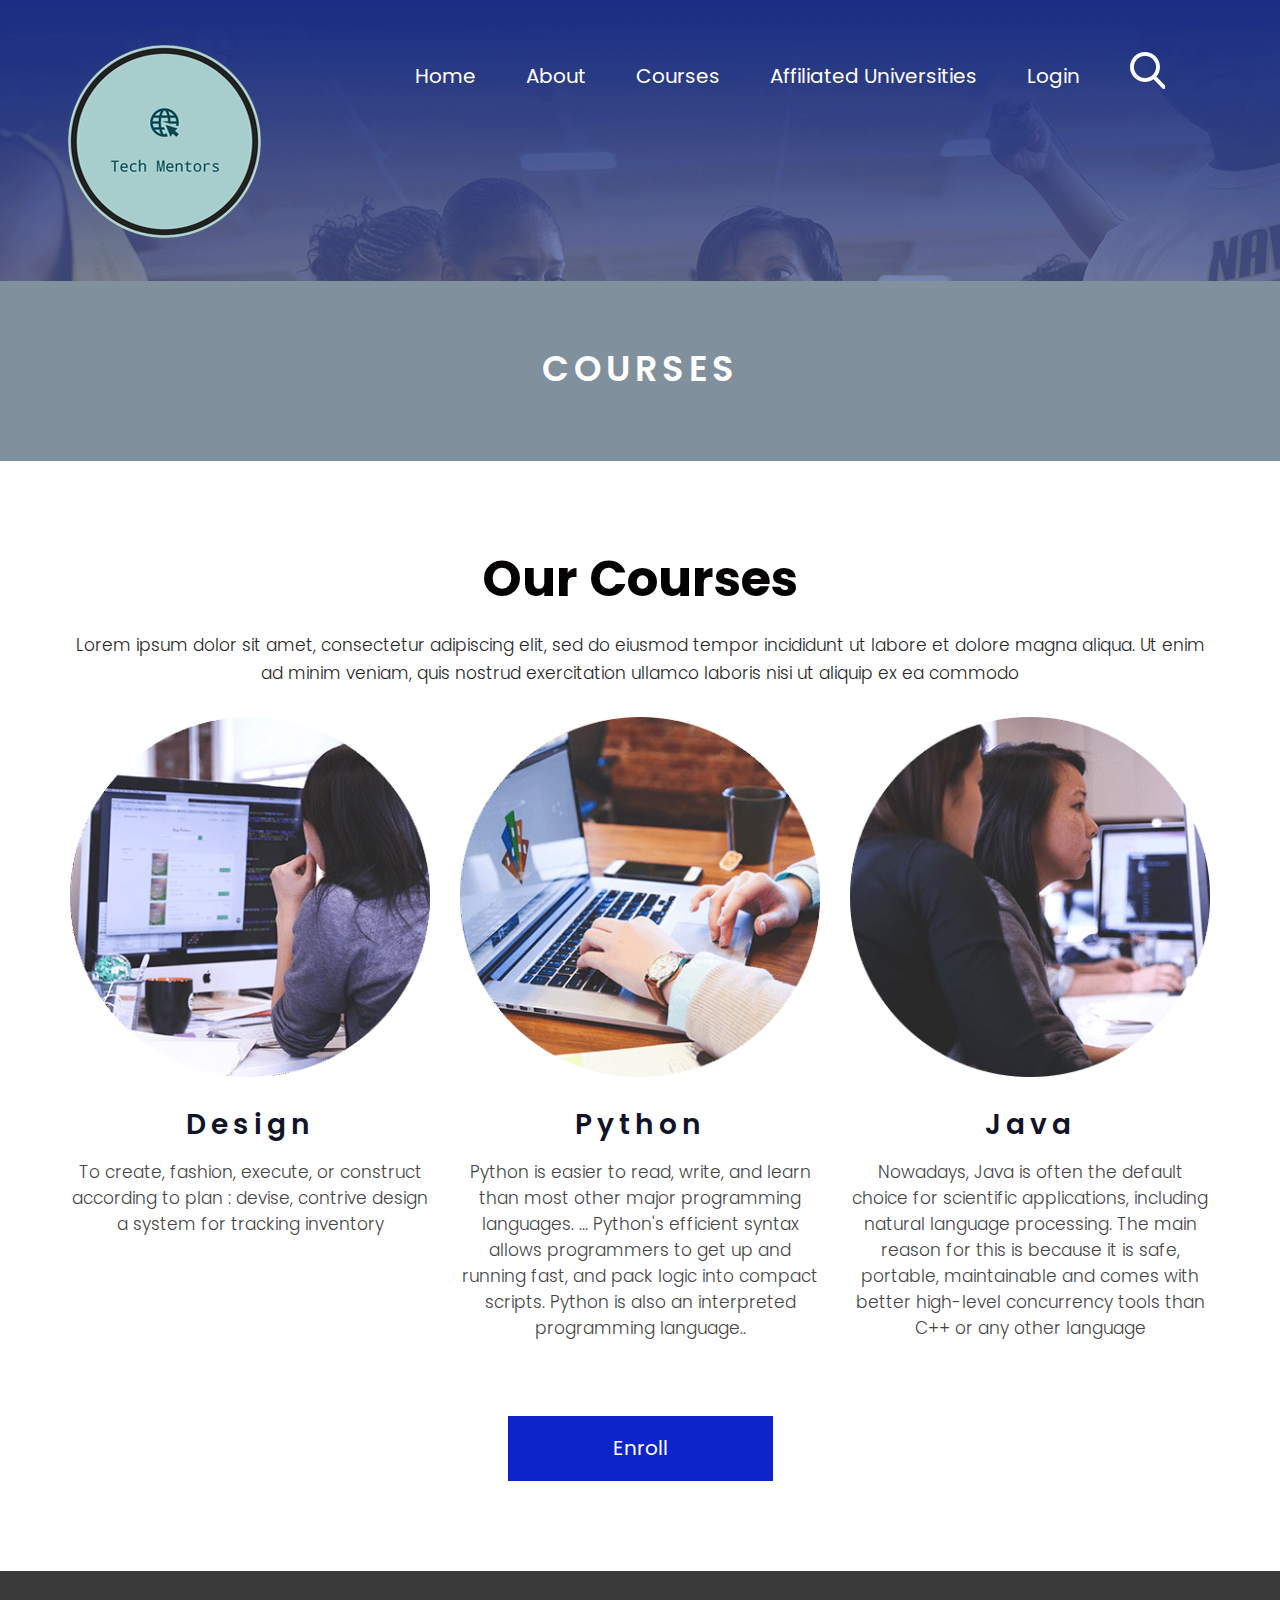
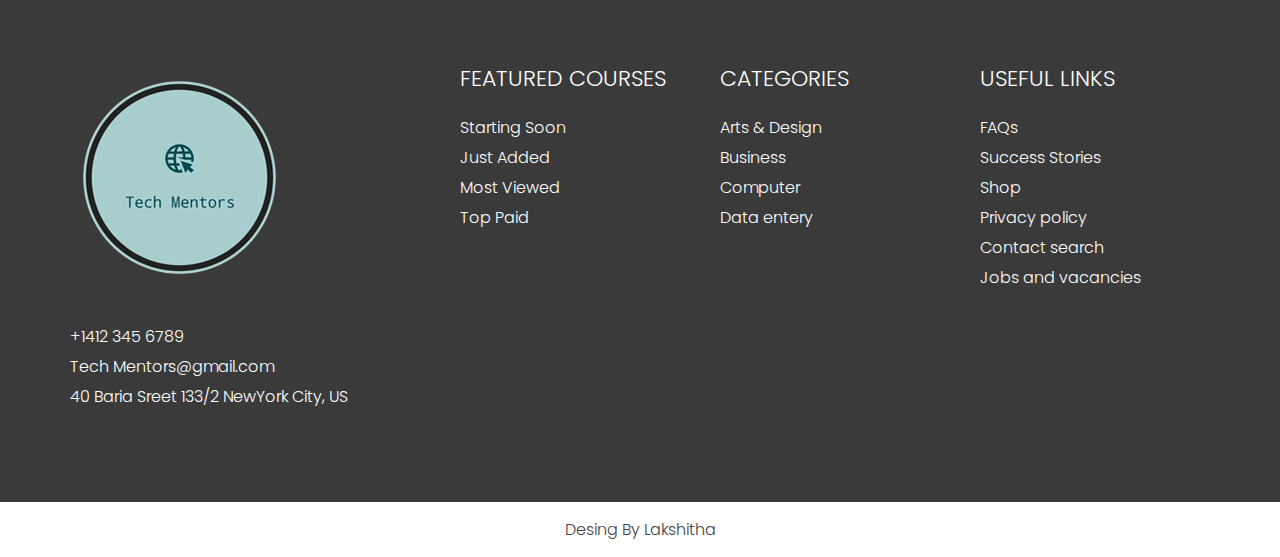
==== coaching.html @ 572b8f58 "Mini Project" ====
<!DOCTYPE html>
<html lang="en">
   <!-- Basic -->
   <meta charset="utf-8">
   <meta http-equiv="X-UA-Compatible" content="IE=edge">
   <!-- Mobile Metas -->
   <meta name="viewport" content="width=device-width, initial-scale=1, shrink-to-fit=no">
   <!-- Site Metas -->
   <title>Tech Mentors</title>
   <meta name="keywords" content="">
   <meta name="description" content="">
   <meta name="author" content="">
   <!-- site icon -->
   <link rel="icon" href="images/fevicon.png" type="image/png" />
   <!-- Bootstrap core CSS -->
   <link href="css/bootstrap.css" rel="stylesheet">
   <!-- FontAwesome Icons core CSS -->
   <link href="css/font-awesome.min.css" rel="stylesheet">
   <!-- Custom animate styles for this template -->
   <link href="css/animate.css" rel="stylesheet">
   <!-- Custom styles for this template -->
   <link href="style.css" rel="stylesheet">
   <!-- Responsive styles for this template -->
   <link href="css/responsive.css" rel="stylesheet">
   <!-- Colors for this template -->
   <link href="css/colors.css" rel="stylesheet">
   <!-- light box gallery -->
   <link href="css/ekko-lightbox.css" rel="stylesheet">
   <!--[if lt IE 9]>
   <script src="https://oss.maxcdn.com/libs/html5shiv/3.7.0/html5shiv.js"></script>
   <script src="https://oss.maxcdn.com/libs/respond.js/1.4.2/respond.min.js"></script>
   <![endif]-->
   </head>
   <body id="inner_page">
      <!-- header -->
      <header class="header">

        <div class="header_top_section">
           <div class="container">
              <div class="row">
               <div class="col-lg-3">
                  <div class="full">
                     <div class="logo">
                        <a href="index.html"><img src="images/logo.png" alt="#" /></a>
                     </div>
                  </div>
               </div>
               <div class="col-lg-9 site_information">
                  <div class="full">
                     <div class="main_menu">
                        <nav class="navbar navbar-inverse navbar-toggleable-md">
                           <button class="navbar-toggler" type="button" data-toggle="collapse" data-target="#cloapediamenu" aria-controls="cloapediamenu" aria-expanded="false" aria-label="Toggle navigation">
                           <span class="float-left">Menu</span>
                           <span class="float-right"><i class="fa fa-bars"></i> <i class="fa fa-close"></i></span>
                           </button>
                           <div class="collapse navbar-collapse justify-content-md-center" id="cloapediamenu">
                              <ul class="navbar-nav">
                                 <li class="nav-item active">
                                    <a class="nav-link" href="index.html">Home</a>
                                 </li>
                                 <li class="nav-item">
                                    <a class="nav-link color-aqua-hover" href="about.html">About</a>
                                 </li>
                                 <li class="nav-item">
                                    <a class="nav-link color-aqua-hover" href="coaching.html">Courses</a>
                                 </li>
                                 <li class="nav-item">
                                    <a class="nav-link color-grey-hover" href="time.html">Affiliated Universities</a>
                                 </li>
                                 
                                 <li class="nav-item">
                                    <a class="nav-link color-grey-hover" href="contact.html">Login</a>
                                 </li>
                              </ul>
                              <ul class="navbar-nav">
                                 <li class="nav-item">
                                    <a class="nav-link" href="#"><img src="images/search_icon.png" alt="#" /></a>
                                 </li>
                              </ul>
                           </div>
                        </nav>
                     </div>
                  </div>
               </div>
            </div>
           </div>
        </div>

      </header>
      <!-- end header -->
      
      <!-- section -->
      <section class="main_full inner_page">
        <div class="container-fluid">
          <div class="row">
             <div class="full">
               <h3>Courses</h3>    
             </div>
          </div>
        </div>
      </section>
      <!-- end section -->

      <!-- section -->
      <section class="layout_padding section">
         <div class="container">
            <div class="row">
               <div class="col-lg-12 text_align_center">
                  <div class="full heading_s1">
                     <h2>Our Courses</h2>
                  </div>
                  <div class="full">
                     <p class="large">Lorem ipsum dolor sit amet, consectetur adipiscing elit, sed do eiusmod tempor incididunt ut labore et dolore magna aliqua. Ut enim ad minim veniam, quis nostrud exercitation ullamco laboris nisi ut aliquip ex ea commodo</p>
                  </div>
               </div>
            </div>
            <div class="row">

              <div class="col-md-4 text_align_center">
                 <div class="cours">
                   <img class="img-responsive" src="images/cour1.png" alt="#" />
                 </div>
                 <h3>Design</h3>
                 <p>To create, fashion, execute, or construct according to plan : devise, contrive design a system for tracking inventory</p>
              </div>  

              <div class="col-md-4 text_align_center">
                 <div class="cours">
                   <img class="img-responsive" src="images/cour2.png" alt="#" />
                 </div>
                 <h3>Python</h3>
                 <p>Python is easier to read, write, and learn than most other major programming languages. ... Python's efficient syntax allows programmers to get up and running fast, and pack logic into compact scripts. Python is also an interpreted programming language..</p>
              </div> 

              <div class="col-md-4 text_align_center">
                 <div class="cours">
                   <img class="img-responsive" src="images/cour3.png" alt="#" />
                 </div>
                 <h3>Java</h3>
                 <p>Nowadays, Java is often the default choice for scientific applications, including natural language processing. The main reason for this is because it is safe, portable, maintainable and comes with better high-level concurrency tools than C++ or any other language</p>
              </div> 
           

            </div>
            <div class="row">
               <div class="col-md-12">
                  <div class="full center">
                      <a class="blue_bt" href="contact.html">Enroll</a>
                  </div>
               </div>
            </div>
         </div>
      </section>
      <!-- end section -->
  
     
     
      <!-- footer -->
      <footer class="footer layout_padding">
         <div class="container">
            <div class="row">

               <div class="col-md-4 col-sm-12">
                  <a href="index.html"><img class="img-responsive" src="images/logo.png" alt="#" /></a>
                  <div class="footer_link_heading">
                     <div class="footer_menu margin_top_30">
                     <ul>
                        <li><a href="tel:9876543210">+1412 345 6789</a></li>
                        <li><a href="#">Tech Mentors@gmail.com</a></li>
                        <li><a href="#">40 Baria Sreet 133/2 NewYork City, US</a></li>
                     </ul>
                  </div>
                  </div>
               </div>
               
               <div class="col-md-8">
                 <div class="row">
                    <div class="col-md-4 col-sm-12">
                  <div class="footer_link_heading">
                     <h3>FEATURED COURSES</h3>
                  </div>
                  <div class="footer_menu">
                     <ul>
                        <li><a href="#">Starting Soon</a></li>
                        <li><a href="#">Just Added</a></li>
                        <li><a href="#">Most Viewed</a></li>
                        <li><a href="#">Top Paid</a></li>
                     </ul>
                  </div>
               </div>

               <div class="col-md-4 col-sm-12">
                  <div class="footer_link_heading">
                     <h3>CATEGORIES</h3>
                  </div>
                  <div class="footer_menu">
                    <ul>
                       <li><a href="#">Arts & Design</a></li>
                       <li><a href="#">Business</a></li>
                       <li><a href="#">Computer</a></li>
                       <li><a href="#">Data entery</a></li>
                    </ul>
                  </div>
               </div>
               
               <div class="col-md-4 col-sm-12">
                  <div class="footer_link_heading">
                     <h3>USEFUL LINKS</h3>
                  </div>
                  <div class="footer_menu">
                    <ul>
                       <li><a href="#">FAQs</a></li>
                       <li><a href="#">Success Stories</a></li>
                       <li><a href="#">Shop</a></li>
                       <li><a href="#">Privacy policy</a></li>
                       <li><a href="#">Contact search</a></li>
                       <li><a href="#">Jobs and vacancies</a></li>
                    </ul>
                  </div>
               </div>
                 </div>
               </div>
               
            </div>
         </div>
      </footer>
      <div class="cpy">
        <div class="container">
           <div class="row">
             <div class="col-md-12">
               <p>Desing By Lakshitha</p>
             </div>
           </div>
        </div>
      </div>
      <!-- end footer -->
      <!-- Core JavaScript
         ================================================== -->
      <script src="js/jquery.min.js"></script>
      <script src="js/tether.min.js"></script>
      <script src="js/bootstrap.min.js"></script>
      <script src="js/parallax.js"></script>
      <script src="js/animate.js"></script>
      <script src="js/ekko-lightbox.js"></script>
      <script src="js/custom.js"></script>
   </body>
</html>
---- style.css ----
/*-------------------------------------------------------------------
    File Name: style.css
-------------------------------------------------------------------*/

/*-------------------------------------------------------------------
    1.import file
-------------------------------------------------------------------*/

@import url('https://fonts.googleapis.com/css?family=Poppins:100,100i,200,200i,300,300i,400,400i,500,500i,600,600i,700,700i,800,800i,900,900i');
@import url('https://fonts.googleapis.com/css?family=Raleway:100,100i,200,200i,300,300i,400,400i,500,500i,600,600i,700,700i,800,800i,900,900i');

/*-------------------------------------------------------------------
    2.basic
-------------------------------------------------------------------*/

body {
    font-size: 14px;
    line-height: normal;
    background-color: #fff;
}

body {
    overflow-x: hidden;
}

* {
    margin: 0;
    padding: 0;
    box-sizing: border-box;
}

h1,
h2,
h3,
h4,
h5,
body,
p {
    font-family: 'Poppins', sans-serif;
}

h1,
h2,
h3,
h4,
h5,
h6 {
    font-weight: 700;
    color: #111428;
}

h1:hover a,
h2:hover a,
h3:hover a,
h4:hover a,
h5:hover a,
h6:hover a {
    color: #121212 !important;
}

h1 {
    font-size: 32px;
    line-height: 40px;
    margin-bottom: 23px
}

h2 {
    font-size: 50px;
    line-height: 55px;
    margin-bottom: 20px;
    color: #030101;
    font-weight: 700;
}

h3 {
    font-size: 35px;
    line-height: normal;
    margin-bottom: 17px;
    font-weight: 600;
    color: #111428;
    letter-spacing: 5px;
    line-height: 35px;
}

h4 {
    font-size: 19px;
    line-height: 29px;
    margin-bottom: 14px
}

h5 {
    font-size: 17px;
    line-height: 25px;
    margin-bottom: 11px
}

h6 {
    font-size: 16px;
    line-height: 24px;
    margin-bottom: 11px
}

a {
    color: #121212;
}

body,
p {
    color: #9f9f9f;
}

p {
    margin-bottom: 30px;
    font-size: 17px;
    line-height: normal;
    color: #444;
    font-weight: 300;
}

p.large {
    margin-bottom: 30px;
    font-size: 17px;
    line-height: 28px;
    color: #252626;
    font-weight: 300;
    margin-top: 5px;
}

ol,
ul {
    list-style: none;
    margin: 0;
}

a {
    text-decoration: none !important;
}

.white_fonts p,
.white_fonts h1,
.white_fonts h2,
.white_fonts h3,
.white_fonts h4,
.white_fonts h5,
.white_fonts h6,
.white_fonts ul,
.white_fonts ul li,
.white_fonts ul li a,
.white_fonts ul i,
.white_fonts .post_info i,
.white_fonts div,
.white_fonts a.read_morem,
.white_fonts small {
    color: #fff !important;
}

.blockquote {
    border: 1px solid #e2e2e2 !important;
    background: #fff none repeat scroll 0 0;
    font-size: 1.1rem;
    font-style: italic;
    margin-bottom: 1.5rem;
    border-radius: 0 !important;
    padding: 2rem;
}

.check li:before {
    content: "\f06c";
    font-family: "FontAwesome";
    font-size: 16px;
    left: 0;
    padding-right: 8px;
    position: relative;
    top: 2px;
}

.check li {
    list-style: none;
    margin-bottom: 0.5rem;
}

.check li:last-child {
    margin-bottom: 0;
}

.check {
    margin-left: 0;
    padding-left: 0;
    margin: 0;
}

.check li a {}

hr.invis {
    border: 0;
    margin: 2rem 0;
}

.margin_top_0 {
    margin-top: 0 !important;
}

.margin_top_10 {
    margin-top: 10px;
}

.margin_top_20 {
    margin-top: 20px;
}

.margin_top_30 {
    margin-top: 30px !important;
}

.margin_top_40 {
    margin-top: 40px;
}

.margin_top_50 {
    margin-top: 50px !important;
}

.margin_top_60 {
    margin-top: 60px;
}

.margin_top_70 {
    margin-top: 70px;
}

.margin_top_80 {
    margin-top: 80px;
}

.margin_top_90 {
    margin-top: 90px;
}

.margin_top_100 {
    margin-top: 100px;
}

.margin_bottom_0 {
    margin-bottom: 0 !important;
}

.margin_bottom_10 {
    margin-bottom: 10px;
}

.margin_bottom_20 {
    margin-bottom: 20px;
}

.margin_bottom_30 {
    margin-bottom: 30px;
}

.margin_bottom_40 {
    margin-bottom: 40px;
}

.margin_bottom_50 {
    margin-bottom: 50px;
}

.margin_bottom_60 {
    margin-bottom: 60px;
}

.margin_bottom_70 {
    margin-bottom: 70px;
}

.margin_bottom_80 {
    margin-bottom: 80px;
}

.margin_bottom_90 {
    margin-bottom: 90px;
}

.margin_bottom_100 {
    margin-bottom: 100px;
}

.span1,
.span2,
.span3,
.span4,
.span5,
.span6,
.span7,
.span8,
.span9,
.span10 {
    padding: 0 15px;
    float: left;
    min-height: 25px;
}

.border_radius_0 {
    border-radius: 0 !important;
}

.span1 {
    width: 10%;
}

.span2 {
    width: 20%;
}

.span3 {
    width: 30%;
}

.span4 {
    width: 40%;
}

.span5 {
    width: 50%;
}

.span6 {
    width: 60%;
}

.span7 {
    width: 70%;
}

.span8 {
    width: 80%;
}

.span9 {
    width: 90%;
}

.span10 {
    width: 100%;
}

.center {
    justify-content: center;
    display: flex;
}

.full {
    width: 100%;
    float: left;
}

.only_md_display {
    display: none;
}

.cpy p {
    margin: 0;
}

.cpy p {
    margin: 15px 0;
    text-align: center;
    font-size: 16px;
    font-weight: 300;
}

.margin_bottom_0 {
    margin-bottom: 0 !important; 
}

a:focus, a:hover {
    color: #06389e;
    text-decoration: underline;
}

button {
    cursor: pointer;
}

button.navbar-toggler .fa-close {
    display: none;
}

button.navbar-toggler[aria-expanded="false"] .fa-bars {
    display: block;
}

button.navbar-toggler[aria-expanded="true"] .fa-close {
    display: block;
}

button.navbar-toggler[aria-expanded="true"] .fa-bars {
    display: none;
}

.footer_menu ul li {
    font-size: 16px;
    line-height: 30px;
}

.footer_menu ul li a {
    color: #fff;
    font-weight: 300;
}

.field input {
    width: 100%;
    margin-top: 10px;
    border: none;
    min-height: 45px;
    padding: 0 20px;
    line-height: 45px;
    font-size: 15px;
    font-family: 'Poppins', sans-serif;
}

.form_cont form {
    width: 100%;
}

.form_cont form input {
    width: 100%;
    border-radius: 200px;
    height: 60px;
    padding: 10px 30px;
    background: #e7e6e6;
    font-size: 17px;
    color: #929292;
    font-weight: 200;
    border: none;
    margin: 20px 0 0 0;
}

.form_cont form textarea {
    width: 100%;
    border-radius: 200px;
    height: 100px;
    padding: 20px 30px;
    background: #e7e6e6;
    font-size: 17px;
    color: #929292;
    border: none;
    font-weight: 200;
    margin: 20px 0 0 0;
}

.form_cont button {
    width: 185px;
    background: #f06008;
    border: none;
    color: #fff;
    height: 65px;
    font-size: 18px;
    font-weight: 300;
    border-radius: 100px;
    line-height: 72px;
    text-transform: uppercase;
    margin-top: 20px;
}

.padding_bottom_0 {
    padding-bottom: 0 !important;
}

.padding-left_0 {
    padding-left: 0;
}

.blog_detail h3 {
    text-transform: none;
    font-weight: 500;
    line-height: 32px;
    margin-bottom: 20px;
    text-align: justify;
}

.form_contact_main .field {
    width: 50%;
    float: left;
    padding: 0 5px;
}

.half_grey_section {
    background: #252525;
}

.br_single_blog_2 {
    float: left;
    width: 100%;
    margin: 15px 0;
}

.br_single_blog_2 hr {
    border-top: 2px dotted #d3d3d3;
    margin-top: 25px;
    margin-bottom: 25px;
}

.layout_padding_grey_half {
    padding: 80px 105px 80px 90px;
    text-align: center;
}

.layout_padding {
    padding: 90px 0;
}

.width_50 {
    width: 50%;
}

.ekko-lightbox-nav-overlay a {
    opacity: 1 !important;
}

.ekko-lightbox .modal-content {
    box-shadow: none !important;
    border: solid #fff 4px;
}

.modal-backdrop.show {
    opacity: 0.7;
}

.text_align_center {
    text-align: center;
}

.field {
    float: left;
    width: 100%;
    margin-bottom: 5px;
}

.field label {
    float: left;
    width: 36%;
    font-size: 14px;
    font-weight: 500;
    color: #000000;
    margin: 0;
    min-height: 40px;
    line-height: 40px;
}

.custom_field {
    float: right;
    width: 64%;
    background: #f8f8f8;
    border: solid #e1e1e1 1px;
    min-height: 40px;
    border-radius: 5px;
    color: #000;
    font-size: 14px;
    padding: 5px 15px;
}

.field label {
    float: left;
    width: 36%;
    font-size: 14px;
    font-weight: 500;
    color: #000000;
    margin: 0;
    min-height: 40px;
    line-height: 40px;
}

.form_full label {
    width: 100%;
}

form#commant_form div.field textarea.custom_field {
    margin-bottom: 10px;
}

.form_full textarea {
    min-height: 100px;
    width: 100%;
}

.border-radius_0 {
    border-radius: 0 !important;
}

.form_full input,
.form_full select {
    width: 100%;
    height: 50px;
}

.main_full.inner_page {
    background: #80909c;
    text-align: center;
    min-height: 180px;
}

.main_full.inner_page h3 {
    color: #fff;
    margin: 0;
    font-weight: 600;
    text-transform: uppercase;
    line-height: 175px;
    text-align: center;
}

.small_heading.main-heading {
    margin-bottom: 20px;
    width: 100%;
}

.small_heading.main-heading h2 {
    font-size: 20px;
    margin-bottom: 5px;
    font-weight: 600;
}

.main-heading::after {
    width: 30px;
    height: 4px;
    background: #feb61a;
    content: "";
    margin: 0;
    display: block;
    position: relative;
}

.slide_cont {
    position:
     absolute;
    top: 415px;
    width: 100%;
}

.product_section {
    position: relative;
    z-index: 1;
}

.slider_banner img {
    width: 100%;
}

.slider_banner {
    position: relative;
    text-align: center;
}

.slide_cont {
    position: absolute;
    top: 415px;
}

.slide_cont h3 {
    color: #fff;
    font-size: 70px;
    letter-spacing: -2px;
    margin: 0 0 60px 0;
    font-weight: 700;
}

.slider_cont_inner {

    width: 1085px;
    text-align: center;
    margin: 0 auto;

}

.slider_cont_inner p {

    color: #fff;
    font-size: 21px;

}

.time_table ul li {
    font-size: 21px;
    color: #000;
    float: left;
}

.time_table {
    background: rgba(255,255,255,.85);
    margin-top: 110px;
    min-height: 560px;
    padding: 30px;
}

.blue_bt {
    width: 265px;
    height: 65px;
    background: #0e24cb;
    color: #fff;
    text-align: center;
    line-height: 65px;
    font-size: 20px;
    font-weight: 400;
    margin: 45px auto 0;
    display: flex;
    justify-content: center;
}

.blue_bt:hover,
.blue_bt:focus {
   background: #111;
   color: #fff;
   transition: ease all 0.5s;
}

.cours + h3 {
    margin-top: 30px;
    font-size: 28px;
}

.cours img {
    max-width: 100%;
}

.cours_timging_bg {
    background: url("images/cours_bg.jpg");
    min-height: 780px;
    width: 100%;
    margin-top: 50px;
}

.time_table {
    background: rgba(255,255,255,.85);
    margin-top: 110px;
    min-height: 560px;
    padding: 70px 200px;
}

.time_table ul {
    width: 100%;
}

.time_table ul li {
    float: left;
    width: 50%;
    font-size: 30px;
    font-weight: 300;
    color: #000;
    line-height: 60px;
}

.theme_color_text {
    color: #06389e;
}

.testimonial h3 {
    font-size: 40px;
    font-weight: 400;
    margin-top: 30px;
}

.testimonial h3 small {
    font-size: 22px;
    font-weight: 400;
    line-height: normal;
}

.testimonial h4 {
    font-size: 30px;
    font-weight: 500;
    margin-bottom: 20px;
}

body#inner_page header.header {
    background-image: url('images/slider_img.png');
    background-size: 100% auto;
    position: relative;
}

.blue_pattern_bg {
    background-image: url('images/blue_bg.png');
    background-attachment: fixed;
    background-position: center center;
    min-height: 300px;
    padding: 100px 0 0;
}

.blue_pattern_bg h4 {
    color: #fff;
    font-size: 28px;
    font-weight: 400;
    margin-bottom: 15px;
}

.blue_pattern_bg p {
    margin: 0 !important;
    color: #fff;
}

.form_subribe input {
    width: 100%;
    background: #fff;
    border: none;
    height: 60px;
    padding: 0 170px 0 25px;
    font-size: 18px;
    line-height: 60px;
}

form {
    position: relative;
}

.form_subribe button {
    background: #f06008;
    border: none;
    color: #fff;
    float: right;
    position: absolute;
    right: 0;
    top: 0;
    width: 170px;
    height: 60px;
    font-size: 18px;
    font-weight: 400;
    line-height: 62px;
}

.form_subribe {
    border-radius: 75px;
    overflow: hidden;
    margin-top: 15px;
}

.footer {
    background: #3a3a3a;
}

.footer_link_heading h3 {
    color: #fff;
    font-size: 22px;
    font-weight: 300;
    letter-spacing: 0;
}

.footer_menu ul {
    list-style: none;
}

.footer_menu ul li {

}

/**---- Style the tab ----**/

.tab-details {
    float: right;
    padding: 2rem 0;
    width: 80%;
    background-color: #ffffff;
}

.tab-details .blog-meta h4 {
    font-size: 14px;
    margin: 0;
    padding: 0.5rem 0 0;
    line-height: 1.4;
}

div.tab {
    float: left;
    padding: 2rem 0;
    width: 20%;
    position: static;
    height: 100%;
    background-color: #121212;
}

div.tab button {
    display: block;
    background-color: inherit;
    color: black;
    padding: 0.9rem 1rem 0.7rem;
    width: 100%;
    border: 0;
    outline: none;
    text-align: right;
    cursor: pointer;
    -webkit-transition: all .3s ease-in-out;
    -moz-transition: all .3s ease-in-out;
    -ms-transition: all .3s ease-in-out;
    -o-transition: all .3s ease-in-out;
    transition: all .3s ease-in-out;
    font-size: 14px;
    font-weight: 400;
    border-bottom: 0 solid #303030;
    line-height: 1;
    text-transform: capitalize;
}

div.tab button:hover,
div.tab button.active {
    background-color: #ffffff;
    border-right: 0 solid #303030;
    border-bottom: 0 solid #303030;
    border-left: 0 solid #303030;
}

div.tab button:hover {
    border-top: 0;
}

.tabcontent {
    padding: 0 2rem;
    display: none;
}

.tabcontent.active {
    display: block;
}


/* Style the topbar-section */

.topsocial .fa {
    margin-right: 0.5rem;
    font-size: 15px;
}

.topbar-section {
    display: block;
    position: relative;
    background-color: #1d1d1d;
    padding: 0.8rem 2rem;
    font-size: 14px;
}

.blog-list-widget .w-100,
.footer,
.header .dropdown-item,
.header .dropdown-item:hover,
.header .dropdown-item:focus,
div.tab button,
.topbar-section,
.topbar-section a {
    color: rgba(255, 255, 255, 1) !important;
}

div.tab button:hover,
div.tab button.active,
.topbar-section a:focus,
.topbar-section a:hover {
    color: rgba(255, 255, 255, 1) !important;
}

.topbar-section .list-inline {
    margin: 0;
    padding: 0;
}

.topbar-section .tooltip-inner {
    margin-top: 10px !important;
}

.topbar-section .list-inline-item {
    padding: 0 0 0 0.5rem !important;
}

.custom-select {
    border: 1px solid #e2e2e2;
    border-radius: 0;
    color: #464a4c;
    display: inline-block;
    font-size: 12px;
    font-weight: lighter;
    line-height: 1.25;
    max-width: 100%;
    min-height: 45px;
    outline: medium none;
    width: 100%;
}

.table-bordered thead td,
.table-bordered thead th {
    border: 0 none;
}

.page-title {
    position: relative;
    padding: 3rem 0 3rem;
}

.page-title h1 {
    font-size: 34px;
    margin-bottom: 0;
    font-weight: bold;
}

.page-title p {
    font-size: 18px;
    margin-bottom: 0;
    padding-bottom: 0;
}

.breadcrumb-item {
    display: inline;
    text-transform: uppercase;
    letter-spacing: 1px;
    font-size: 11px;
    float: none;
}

.breadcrumb {
    margin-top: 1.6em;
    background-color: transparent;
    border-radius: 0;
    list-style: outside none none;
    margin-bottom: 0;
    padding: 0;
}

.withoutdesc .breadcrumb {
    margin-top: 0;
    line-height: 1;
}

.withbg {
    background: rgba(0, 0, 0, 0) url("images/slider_bg.png") no-repeat scroll center bottom;
    height: 245px;
    position: absolute;
    top: 30px;
    width: 100%;
    left: 0;
    right: 0;
    text-align: center;
    margin: auto;
}

select.form-control:not([size]):not([multiple]) {
    color: #767676;
}

.form-control::-webkit-input-placeholder {
    color: #767676;
    opacity: 1;
}

.form-control::-moz-placeholder {
    color: #767676;
    opacity: 1;
}

.form-control:-ms-input-placeholder {
    color: #767676;
    opacity: 1;
}

.form-control::placeholder {
    color: #767676;
    opacity: 1;
}

a {
    text-decoration: none !important
}

.entry {
    position: relative;
}

.entry:hover .magnifier {
    top: 0;
}

.magnifier {
    position: absolute;
    top: 500px;
    left: 0;
    bottom: 0;
    right: 0;
    opacity: 0;
    -webkit-transition: all .3s ease-in-out;
    -moz-transition: all .3s ease-in-out;
    -ms-transition: all .3s ease-in-out;
    -o-transition: all .3s ease-in-out;
    transition: all .3s ease-in-out;
    -webkit-transform: scale(1);
    -moz-transform: scale(1);
    -ms-transform: scale(1);
    -o-transform: scale(1);
    transform: scale(1);
}

.pager p {
    color: #222222;
    padding-bottom: 0;
    margin-bottom: 0;
}

.pager a,
.magni-like a {
    color: #999999;
}

.magni-desc h4 {
    color: #ffffff;
    text-transform: capitalize;
    font-size: 21px;
    padding-bottom: 5px;
    margin-bottom: 0;
}

.magni-desc a {
    color: #ffffff;
}

.magni-desc small {
    opacity: 1;
    color: #ffffff;
    font-size: 12px;
    text-transform: uppercase;
}

.magni-desc {
    position: absolute;
    bottom: 20%;
    margin: -25px auto;
    text-align: center;
    left: 0;
    right: 0;
}

.with-desc .magnifier {
    left: 0;
    background-color: rgba(0, 0, 0, 0.5);
    right: 0;
    bottom: 0;
    top: 0 !important;
}

.with-desc h4 {
    padding: 10px 0 0;
    margin-bottom: 0;
    font-size: 19px;
}

.with-desc small {
    display: block;
    font-size: 11px;
    letter-spacing: 1px;
    text-transform: uppercase;
}

.about_dottat {
    background: url('images/dottet_bg.png');
    background-size: cover;
    background-position: center bottom;
}

/*-------------------------------------------------------------------
    3.header
-------------------------------------------------------------------*/

.header {
    padding: 0;
    margin-top: 0;
    position: absolute;
    z-index: 2;
    width: 100%;
    top: 0;
    background: transparent;
}

.navbar-inverse {
    padding: 0;
    z-index: 1;
}

.navbar-inverse .navbar-nav .nav-link, .navbar-nav .nav-link {
    font-size: 20px;
    font-weight: 400;
    line-height: normal;
    color: #fff;
    letter-spacing: 0px;
    transition: ease all 0.5s;
}

header .main_menu .nav-item.active a.nav-link {
    color: #fff !important;
}

.dropdown-toggle::after {
    display: inline-block;
    width: auto;
    height: auto;
    margin-left: 0.2em;
    margin-top: 0rem;
    vertical-align: middle;
    content: "\f107";
    border: 0;
    font-family: 'FontAwesome';
}

.navbar-toggleable-md .navbar-nav .nav-link {
    padding: 22px 25px 22px ;
}

.header-section {
    padding: 2rem 0 4rem;
    background-color: #ffffff;
}

.logo img {
    max-width: 324px;
    max-width: 100%;
    margin: auto;
    text-align: center;
    display: block;
}

.navbar-nav {
    margin: 0;
}

.header .dropdown-menu {
    box-shadow: none;
    border-radius: 0;
    min-width: 240px;
    border: 0;
    margin-top: 0 !important;
    border-color: #edeff2;
    background-color: #121212;
}

.header .dropdown-item {
    text-transform: capitalize;
    font-size: 14px;
    padding: 10px 1.5rem;
    background-color: #111428;
    font-weight: 300;
}

.header .dropdown ul li:last-child {
    border-bottom: 0;
}

.header .dropdown-item span {
    position: absolute;
    right: 20px;
    top: 2px;
}

.header .container-fluid {
    max-width: 1240px;
}

.header-section {
    margin-bottom: 0;
}

.header .container {
    padding-left: 0;
    padding-right: 0;
}

.heading_s2 {
    margin-bottom: 50px;
}

.topmenu i {
    padding-right: 0.3rem;
}

.menu-large {
    overflow: hidden;
    position: static !important;
}

.dropdown-menu.megamenu {
    left: 0;
    right: 0;
    margin-top: 10px !important;
    width: 100%;
    background-color: #121212 !important;
}

.dropdown-menu .fa.fa-angle-right {
    position: absolute;
    right: 0px;
    top: 10px;
}

.dropdown-menu .dropdown-menu {
    margin-top: 0 !important
}

.mega-menu-content {
    position: relative;
    padding: 0;
    margin: 0 -10px;
    background-color: #121212;
}

/**---- header top ----**/

.header_top_section {
    min-height: auto;
}

/**---- logo ----**/

.logo {
    float: left;
    margin-top: 25px;
    margin-bottom: 25px;
}

.site_information {
    padding-top: 25px;
}

.site_information ul {
    padding: 0;
    list-style: none;
    margin: 14px 0 0;
    float: right;
    width: auto;
}

.site_information ul + ul {
    margin-top: 5px;


.site_information ul li {
    margin-left: 0;
}

.site_information ul li {
    float: left;
}

.site_information ul li span.infor_text {
    font-size: 15px;
    color: #111428;
    font-weight: 300;
    line-height: 20px;
}

.site_information ul li span.infor_text strong {
    font-weight: 700;
}

.site_information ul li span.icon_img {
    margin-right: 15px;
    display: flex;
    justify-content: center;
    align-items: center;
}

/**---- header bottom section ----**/

.header_bottom_section {
    min-height: 70px;
    background: #fff;
}

.header_bottom_section .main_menu {
    float: left;
    padding-left: 0;
}

/**---- search bar menu ----**/

.header_bottom_section .search_bar {
    float: right;
    width: 275px;
    height: 70px;
    background: #111428;
}

.header_bottom_section .search_bar {
    float: right;
    width: 280px;
    height: 70px;
    background: #eaeaea;
    padding: 21px 25px;
}

.header_bottom_section .search_bar form {
    float: left;
    width: 100%;
}

.header_bottom_section .search_bar form input.search_field {

    width: 100%;
    padding: 0;
    border: none;
    height: 25px;
    color: #757474 !important;
    background: #eaeaea;
    font-weight: 200;
    font-family: 'Poppins', sans-serif;
    font-size: 17px;
    letter-spacing: 0px;

}


.header_bottom_section .search_bar form input.search_field:focus {
    box-shadow: none !important;
}

.header_bottom_section .search_bar form button {
    position: absolute;
    width: 25px;
    padding: 0;
    background: transparent;
    border: none;
    color: #757474;
    font-size: 21px;
    right: 32px;
    cursor: pointer;
}

.header_bottom_section .search_bar ::placeholder {
    color: #bab6b6;
    opacity: 1;
}

.site_information ul li, .site_information ul li a {
    font-size: 16px;
    color: #eaeaea;
    font-weight: 300;
}

/*-------------------------------------------------------------------
    4.section
-------------------------------------------------------------------*/

.img-responsive {
    max-width: 100%;
    background-image: url(induko/Future.png);
    background-position: center;
    background-size: cover;
    position: relative;
}


.padding_bottom_0 {
    padding-bottom: 0 !important;
}

.padding_top_0 {
    padding-bottom: 0 !important;
}

.section {
    position: relative;
    display: block;
    padding: 4rem 0;
    background-color: #ffffff;
}

.white_bg {
    background: #fff;
}

.page-title {
    padding: 8rem 0 5.4rem !important;
    margin-top: -2.6rem;
}

.page-title p {
    padding-top: 1rem;
    padding-bottom: 0;
    margin-bottom: 0;
}

.page-title p,
.page-title h1 {
    color: #ffffff !important;
}

.parallax {
    background-attachment: fixed;
    background-position: 50% 0;
    background-repeat: no-repeat;
    height: 100%;
    position: relative;
    -webkit-background-size: cover;
    -moz-background-size: cover;
    -o-background-size: cover;
    background-size: cover;
}

.parallax.parallax-off {
    background-attachment: scroll !important;
    display: block;
    height: 100%;
    min-height: 100%;
    overflow: hidden;
    position: relative;
    background-position: top center;
    vertical-align: sub;
    width: 100%;
}

.no-scroll-xy {
    overflow: hidden !important;
    -webkit-transition: all .4s ease-in-out;
    -moz-transition: all .4s ease-in-out;
    -ms-transition: all .4s ease-in-out;
    -o-transition: all .4s ease-in-out;
    transition: all .4s ease-in-out;
}

.tagline p {
    font-style: italic;
    font-size: 16px;
}

.tagline h3 {
    font-size: 31px;
    margin: 0 0 1.8rem;
    padding: 0;
}

.section-title {
    display: block;
    position: relative;
    margin-bottom: 3rem
}

.section-title h3 {
    z-index: 1;
    font-size: 30px;
    position: relative;
    font-weight: bold;
    text-transform: capitalize;
}

.section-title .lead {
    font-size: 18px;
    margin-bottom: 0;
    font-style: italic;
    padding: 0;
    margin-top: 1rem
}

.section-title h3 .font-backend {
    bottom: -40px;
    color: #f2f2f2;
    font-family: Cochin;
    font-size: 140px;
    height: 80px;
    left: 0;
    line-height: 80px;
    opacity: 0.1;
    position: absolute;
    right: 0;
    z-index: -1;
}

.tagline-message h3 {
    padding: 0;
    font-size: 34px;
    margin: 0;
    line-height: 1.5;
    color: #ffffff;
    font-weight: bold;
}

.nopadtop {
    padding-top: 0 !important;
}

.box {
    background-color: #ffffff;
    padding: 2rem;
    position: relative;
    z-index: 11;
}

.box:hover img {
    top: -10px;
}

.box p {
    padding: 0;
    margin-bottom: 1rem;
}

.box img {
    margin-bottom: 1.5rem;
    display: block;
    line-height: 1;
    width: 60px;
    height: 82px;
    min-height: 82px;
    top: 0;
    position: relative;
    -webkit-transition: all .3s ease-in-out;
    -moz-transition: all .3s ease-in-out;
    -ms-transition: all .3s ease-in-out;
    -o-transition: all .3s ease-in-out;
    transition: all .3s ease-in-out;
}

.box h4 {
    font-size: 18px;
    text-transform: capitalize;
    font-weight: bold;
    margin-bottom: 1rem;
    padding: 0;
}

.m30 {
    margin-top: -60px;
}

.p120 {
    padding-bottom: 6.6rem;
    padding-top: 4rem;
}

.yellow_bg {
    background: #feb61a;
}

.pettr {
    background-image: url(images/yellow_pettr.png);
    background-position: center center;
}

p.large_1 {
    font-size: 17.5px;
    color: #111428;
    line-height: 28px;
    letter-spacing: -0.5px;
    margin: 0 0 10px 0;
}

.form_contact_main button {
    margin-top: 30px;
    background: #111428;
    color: #fff;
    border: none;
    font-weight: 500;
    font-size: 16px;
    padding: 12px 45px;
    border-radius: 5px;
    transition: ease all 0.2s;
}

.form_contact_main button:hover,
.form_contact_main button:focus {
    background: #feb61a;
    color: #111428;
}

/*-------------------------------------------------------------------
    5.sidebar
-------------------------------------------------------------------*/

.sidebar .widget {
    background-color: #ffffff;
    padding: 2rem;
    margin-bottom: 2rem;
}

.header .widget p {
    margin-bottom: 1rem;
}

.header .form-control {
    height: 40px !important;
    font-size: 13px !important;
    margin-bottom: 15px !important
}

.header .button--isi {
    padding: 10px 30px !important;
}

.header .blog-list-widget .mb-1 {
    color: #121212;
}

.header .blog-list-widget img {
    margin-right: 1rem;
    max-width: 72px;
    margin-top: 5px;
}

.header .blog-list-widget small {
    color: #aaaaaa;
}

.header .blog-list-widget .w-100 {
    display: block;
    margin-bottom: 5px;
}

.header .instagram-wrapper a {
    border-color: #ffffff;
    margin-left: -5px;
    margin-right: 5px;
}

.header .widget-title {
    margin: 0 0 1.3rem;
    font-size: 16px;
    padding: 0 !important;
}

.sidebar .instagram-wrapper a {
    border-color: #ffffff;
    border-width: 3px;
}

.category-widget ul {
    margin: 0;
    padding: 0;
    list-style: none;
}

.category-widget li {
    padding: 0.3rem;
    border-bottom: 1px dashed #e2e2e2;
}

.category-widget li:first-child {
    border-top: 1px dashed #e2e2e2;
}

.sidebar .blog-list-widget .mb-1 {
    color: #121212;
    font-size: 15px;
    font-weight: 600;
}

.sidebar small {
    color: #9f9f9f;
}

.tag-widget a {
    background-color: #111111;
    border-radius: 0;
    display: inline-block;
    color: #ffffff !important;
    margin: 0 0.3rem 0.3rem 0;
    line-height: 1;
    font-size: 13px;
    padding: 0.5rem 0.6rem;
    text-transform: capitalize;
}

.search-form {
    position: relative;
}

.search-form .form-control {
    border-right: 0 none;
    margin: 0;
    border: 1px solid #e2e2e2;
    border-radius: 0;
    font-size: 13px;
    font-weight: lighter;
    min-height: 45px;
}

.side_bar_search {
    padding-top: 10px;
}

.side_bar_blog .input-group {
    background: #f8f8f8;
    width: 100%;
    border-radius: 50px;
    height: 50px;
}

.product_catery .row.margin_bottom_20_all {
    float: left;
    width: 100%;
}

.side_bar_blog .input-group input.form-control {
    background: transparent;
    border: none;
    box-shadow: none;
    padding: 15px 20px;
    height: auto;
    font-size: 14px;
}

.side_bar_blog .input-group span.input-group-addon {
    border: none;
    background: transparent;
    padding: 10px 20px;
}

.side_bar_blog .input-group span.input-group-addon button {
    background: transparent;
    border: none;
    font-size: 15px;
    color: #000000;
}

/*-------------------------------------------------------------------
    6.pages
-------------------------------------------------------------------*/

.standard-page {
    padding: 3rem;
    background-color: #ffffff;
}

.standard-page .float-left {
    margin-bottom: 0.5rem;
    margin-right: 1.5rem;
    margin-top: 0.5rem;
}

.standard-page .float-right {
    margin-bottom: 0.5rem;
    margin-left: 1.5rem;
    margin-top: 0.5rem;
}

.notfound {
    padding: 4rem 0;
}

.notfound h2 {
    font-family: Comic Sans MS;
    font-size: 140px;
    padding: 0 0 1.7rem;
    margin: 0;
    line-height: 1;
    font-weight: bold;
}

.notfound h3 {
    font-size: 40px;
    padding: 0;
    margin: 0;
}

.notfound p {
    padding: 2rem 0 1.4rem;
    margin-bottom: 0;
}

.product_blog {
    background: #eaeaea;
    padding: 25px;
}

.product_blog img {
    width: 100%;
}

.product_blog h3 {
    margin: 25px 0 0 0;
    font-size: 20px;
    width: 100%;
    text-align: center;
    color: #202120;
    font-weight: 500;
}

/*-------------------------------------------------------------------
    7.blog
-------------------------------------------------------------------*/

.related-posts .col-lg-6 {
    margin-bottom: 0 !important
}

.user_name {
    font-size: 18px;
    font-weight: bold;
    padding: 0;
}

.comments-list .media-right,
.comments-list small {
    color: #999 !important;
    font-size: 11px;
    letter-spacing: 2px;
    margin-top: 5px;
    padding-left: 10px;
    text-transform: uppercase;
}

.comments-list .media {
    padding: 10px;
    margin-bottom: 15px;
}

.media-body .btn-primary {
    padding: 5px 10px !important;
    font-size: 11px !important;
}

.last-child {
    margin-bottom: 0 !important;
}

.comments-list img {
    max-width: 80px;
    margin-right: 30px;
}

.related-articles .blog-box {
    margin-bottom: 0;
}

.custom-title {
    padding: 0;
    margin: 0 0 2rem;
    font-size: 21px;
}

.authorbox h4 {
    margin: 0 0 0.9rem;
}

.authorbox .fa {
    color: #aaaaaa;
    margin-right: 0.5rem
}

.authorbox p {
    margin-bottom: 1rem;
}

.single-blog-meta {
    margin: 1rem 0 1.4rem;
}

.page-link {
    background-color: #121212;
    border: 0 none;
    border-radius: 0 !important;
    color: #fff;
    display: block;
    line-height: 1.25;
    margin-left: 0;
    margin-right: 6px;
    padding: 0.5rem 0.75rem;
    position: relative;
}

.blog-grid .col-xs-12 {
    margin-bottom: 2rem
}

.blog-box {
    padding: 0rem;
    background-color: #ffffff;
}

.shop-media,
.post-media {
    display: block;
    position: relative;
    overflow: hidden;
}

.shop-media img,
.post-media img {
    width: 100%;
}

.magnifier .fa {
    color: #ffffff !important;
}

.magnifier {
    position: absolute;
    top: 0;
    right: 0;
    bottom: 0;
    left: 0;
    opacity: 0;
    visibility: hidden;
    background-color: rgba(0, 0, 0, 0.2);
    -webkit-transition: all .3s ease-in-out;
    -moz-transition: all .3s ease-in-out;
    -ms-transition: all .3s ease-in-out;
    -o-transition: all .3s ease-in-out;
    transition: all .3s ease-in-out;
}

.entry {
    position: relative;
    overflow: hidden;
}

.hovereffect {
    position: absolute;
    top: 0;
    opacity: 0;
    left: 0;
    right: 0;
    bottom: 0;
    background-color: rgba(0, 0, 0, 0.2);
    -webkit-transition: all .3s ease-in-out;
    -moz-transition: all .3s ease-in-out;
    -ms-transition: all .3s ease-in-out;
    -o-transition: all .3s ease-in-out;
    transition: all .3s ease-in-out;
    zoom: 1;
    filter: alpha(opacity=0);
    opacity: 0.5;
    background: -moz-linear-gradient(0deg, rgba(0, 0, 0, 1) 0%, rgba(0, 0, 0, 0.1) 20%);
    background: -webkit-linear-gradient(0deg, rgba(0, 0, 0, 1) 0%, rgba(0, 0, 0, 0.1) 20%);
    background: linear-gradient(0deg, rgba(0, 0, 0, 1) 0%, rgba(0, 0, 0, 0.1) 20%);
    filter: progid: DXImageTransform.Microsoft.gradient( startColorstr='#121212', endColorstr='#12121200', GradientType=1);
}

.entry:hover .magnifier {
    visibility: visible;
    zoom: 1;
    filter: alpha(opacity=100);
    opacity: 1;
}

.shop-media:hover .hovereffect span::before,
.shop-media:hover .hovereffect,
.post-media:hover .hovereffect span::before,
.post-media:hover .hovereffect {
    visibility: visible;
    zoom: 1;
    filter: alpha(opacity=100);
    opacity: 1;
}

.post-bottom {
    border-top: 1px dashed #e2e2e2;
    padding-top: 1rem;
}

.blog-desc {
    padding: 2rem 2rem 1.5rem;
}

.blog-desc h4 {
    font-size: 21px;
}

.cat-title {
    display: block;
    font-size: 12px;
    margin: 0;
    padding: 0;
    line-height: 1;
    letter-spacing: 1px;
    text-transform: uppercase;
}

.blog-desc h4 {
    margin: 0;
    font-weight: 600;
    padding: 1rem 0 0;
}

.blog-desc p {
    padding-bottom: 0
}

.blog-meta {
    display: block;
    font-style: italic;
    margin: 0.7rem 0 0.6rem;
}

.readmore {
    font-size: 12px;
    font-weight: 500;
    line-height: 1;
    letter-spacing: 1px;
    text-transform: uppercase;
}

.readmore:after {
    content: "\f1bb";
    font-family: "FontAwesome";
    font-size: 14px;
    left: 0;
    padding-left: 8px;
    opacity: 0;
    visibility: hidden;
    position: relative;
}

.blog-box:hover .readmore:after,
.box:hover .readmore:after {
    opacity: 1;
    visibility: visible;
}

/*-------------------------------------------------------------------
    8.others
-------------------------------------------------------------------*/

.loader {
    display: block;
    margin: 20px auto 0;
    vertical-align: middle;
}

#preloader {
    width: 100%;
    height: 100%;
    top: 0;
    right: 0;
    bottom: 0;
    left: 0;
    background: #111;
    z-index: 11000;
    position: fixed;
    display: flex;
    justify-content: center;
    align-items: center;
}

.preloader {
    position: relative;
    margin: 0;
    width: auto;
    height: auto;
}

.tab-services p {
    margin-bottom: 0;
}

.tab-services .tab-details {
    border: 1px dashed #e2e2e2;
}

.tab-services div.tab {
    padding: 0;
    border: 1px dashed #e2e2e2;
    border-right: 0px dashed #e2e2e2;
    background-color: transparent;
}

.tab-services div.tab button {
    padding: 1rem;
    color: #121212 !important;
}

.tab-services h4 {
    font-size: 18px;
    padding: 0 0 1rem !important;
    margin: 0;
}

.dmtop {
    background-color: #111428;
    background-image: url(images/arrow.png);
    background-position: 50% 50%;
    background-repeat: no-repeat;
    z-index: 9999;
    width: 40px;
    height: 40px;
    text-indent: -99999px;
    position: fixed;
    bottom: -100px;
    right: 25px;
    cursor: pointer;
    border-radius: 100%;
    -webkit-transition: all .7s ease-in-out;
    -moz-transition: all .7s ease-in-out;
    -o-transition: all .7s ease-in-out;
    -ms-transition: all .7s ease-in-out;
    transition: all .7s ease-in-out;
    overflow: auto;
}

.tp-caption.WebProduct-Title,
.WebProduct-Title {
    background-color: transparent;
    border-color: transparent;
    border-radius: 0 0 0 0;
    border-style: none;
    border-width: 0;
    color: rgba(255, 255, 255, 1.00);
    font-family: Roboto;
    font-size: 90px;
    font-style: normal;
    font-weight: bold;
    line-height: 90px;
    padding: 0;
    text-decoration: none;
}

.tp-caption.WebProduct-Content,
.WebProduct-Content {
    background-color: transparent;
    border-color: transparent;
    border-radius: 0 0 0 0;
    border-style: none;
    border-width: 0;
    color: rgba(255, 255, 255, 0.8);
    font-family: Roboto;
    font-size: 15px;
    font-style: normal;
    font-weight: 400;
    line-height: 24px;
    padding: 0;
    text-decoration: none;
}

.tp-caption.rev-btn:active,
.rev-btn:active,
.tp-caption.rev-btn:focus,
.rev-btn:focus,
.tp-caption.rev-btn:hover,
.rev-btn:hover {
    background-color: #121212 !important;
    color: #ffffff !important;
}

.stat-count p {
    color: rgba(255, 255, 255, 0.9);
}

.stat-count h3,
.stat-count h4 {
    color: #ffffff;
}

.stat-count h4 {
    font-size: 44px;
    line-height: 1;
    padding: 0;
    margin: 0;
}

.stat-count h3 {
    padding: 20px 0 10px;
    margin: 0;
    line-height: 1;
    font-size: 20px;
}

.stat-count h3 i {
    padding-right: 10px;
    border-right: 1px solid #fff;
    margin-right: 10px;
}

.stat-count p {
    padding: 0;
    margin: 0;
}

#message {
    display: none;
    padding: 20px 0;
    position: relative;
    text-align: left;
}

#map {
    height: 400px;
    position: relative;
    width: 100%;
    z-index: 1;
    margin-bottom: 1rem;
}

#map img {
    max-width: inherit;
}

.loader {
    margin-left: 10px;
}

.map {
    position: relative;
}

.map .row {
    position: relative;
}

.infobox img {
    width: 100% !important;
}

.map .searchmodule {
    padding: 18px 10px;
}

.infobox {
    display: block;
    margin: 0;
    padding: 0 0 10px;
    position: relative;
    width: 260px;
    z-index: 100;
}

.infobox .title {
    font-size: 13px;
    line-height: 1;
    margin-bottom: 0;
    margin-top: 15px;
    padding-bottom: 5px;
    text-transform: capitalize;
}

.contact-box h4 {
    padding: 0 0 20px;
}

.contact-box hr {
    border: 0;
}

.question h3 {
    font-size: 18px;
    padding: 10px 0 15px;
    margin: 0;
    line-height: 1;
}

.question h3 strong {
    font-size: 24px;
    font-weight: bold;
    padding-right: 5px;
}

.question p {
    margin-bottom: 0;
    padding-bottom: 20px;
}

.contact-form .form-control {
    margin-bottom: 20px;
    height: 45px;
    border-radius: 0;
    font-size: 14px;
    border: 1px solid #e2e2e2;
}

.contact-detail {
    font-weight: 700;
    font-size: 15px;
    margin-right: 15px;
}

.contact-detail i {
    margin-right: 3px;
}

.contact-form textarea.form-control {
    height: 120px !important;
    padding-top: 15px;
}

.small-title {
    display: block;
    margin-bottom: 2rem
}

.small-title h4 {
    padding: 0;
    margin: 0 0 0;
    line-height: 1;
}

.contact-details {
    margin: 0 auto;
    padding: 0;
}

.contact-details h1,
.contact-details h2 {
    color: #ffffff;
    padding-bottom: 0;
    line-height: 1.6 !important;
    font-size: 15px;
    font-weight: 500;
    letter-spacing: 1px;
    margin-bottom: 0;
    text-transform: uppercase;
}

.contact-details h1 {
    background-color: #121212;
    border: 10px solid #121212;
    -webkit-box-shadow: inset 0px 0px 0px 2px #313131;
    -moz-box-shadow: inset 0px 0px 0px 2px #313131;
    box-shadow: inset 0px 0px 0px 2px #313131;
    color: #fff;
    padding: 10px 0;
    font-weight: bold;
    max-width: 500px;
    line-height: 1;
    font-size: 38px;
    margin: 15px auto;
}

.team-item .desc {
    -webkit-transition: visibility 0.35s ease-in-out, opacity 0.35s ease-in-out, top 0.35s ease-in-out, bottom 0.35s ease-in-out, bottom 0.35s ease-in-out, bottom 0.35s ease-in-out;
    -moz-transition: visibility 0.35s ease-in-out, opacity 0.35s ease-in-out, top 0.35s ease-in-out, bottom 0.35s ease-in-out, bottom 0.35s ease-in-out, bottom 0.35s ease-in-out;
    -o-transition: visibility 0.35s ease-in-out, opacity 0.35s ease-in-out, top 0.35s ease-in-out, bottom 0.35s ease-in-out, bottom 0.35s ease-in-out, bottom 0.35s ease-in-out;
    transition: visibility 0.35s ease-in-out, opacity 0.35s ease-in-out, top 0.35s ease-in-out, bottom 0.35s ease-in-out, bottom 0.35s ease-in-out, bottom 0.35s ease-in-out;
    opacity: 0;
    padding: 3rem 2rem;
    bottom: 0;
    left: 0;
    right: 0;
    width: 100%;
    top: auto;
    z-index: 111;
    position: absolute;
    visibility: hidden;
    text-align: center !important;
    background-color: rgba(255, 255, 255, 0.98);
    border: 10px solid #ffffff;
    -webkit-box-shadow: inset 0px 0px 0px 2px #e2e2e2;
    -moz-box-shadow: inset 0px 0px 0px 2px #e2e2e2;
    box-shadow: inset 0px 0px 0px 2px #e2e2e2;
}

.team-item .fa {
    margin: 0 5px !important;
    color: #989898;
}

.team-item .desc small {
    letter-spacing: 1px;
    text-transform: uppercase;
    font-size: 11px;
}

.team-item .desc h4 {
    font-size: 18px;
    padding: 0;
    line-height: 1;
    margin: 0;
}

.team-item .desc p {
    margin: 0;
    padding: 0.2rem 0 0.7rem;
}

.normal-team .team-item .desc,
.team-item:hover .desc {
    visibility: visible;
    width: 100%;
    text-align: center;
    position: absolute;
    opacity: 1;
    bottom: 7%;
}

.normal-team .team-item .desc {
    padding: 3rem 1rem;
    position: relative;
    margin-top: -20%
}

.nopadbot {
    padding-bottom: 0 !important;
}

.pricing-box-03 {
    background-color: #333;
    position: relative;
    padding: 3rem 2rem;
    position: relative;
    background-color: #ffffff;
    border: 10px solid #ffffff;
    -webkit-box-shadow: inset 0px 0px 0px 2px #e2e2e2;
    -moz-box-shadow: inset 0px 0px 0px 2px #e2e2e2;
    box-shadow: inset 0px 0px 0px 2px #e2e2e2;
    border: 20px solid transparent;
}

.pricing-box-03.leftbg::before,
.pricing-box-03.nobg::before {
    display: none;
}

.pricing-box-03::before {
    background: rgba(0, 0, 0, 0) url("images/right.png") no-repeat scroll 0 0;
    content: "";
    display: inline-block;
    height: 233px;
    left: -44px;
    position: absolute;
    top: -65px;
    width: 250px;
    z-index: 0;
}

.pricing-box-03.leftbg::after {
    background: rgba(0, 0, 0, 0) url("images/left.png") no-repeat scroll 0 0;
    content: "";
    display: inline-block;
    height: 233px;
    right: -44px;
    position: absolute;
    bottom: -65px;
    width: 250px;
    z-index: 0;
}

.pricing-box-03-body ul {
    padding: 0;
}

.pricing-box-03-body ul li {
    border-top: 1px solid #e2e2e2;
    padding: 8px 0;
    list-style: none;
}

.pricing-box-03-body ul li:last-child {
    border-bottom: 1px solid #e2e2e2;
}

.pricing-box-03-head {
    padding: 20px 0 15px;
    display: block;
    position: relative;
}

.pricing-box-03-head h3 {
    padding: 0 0 0.5rem;
    font-size: 34px;
    margin: 0;
}

.pricing-box-03-head h3 sup {
    font-size: 15px;
}

.pricing-box-03-head h4 {
    color: #60A543;
    font-size: 15px;
    padding: 0;
    margin: 0;
}

.testimonials blockquote {
    position: relative;
    background: white;
    margin-top: 0;
    font-style: italic;
    padding: 2rem 2rem 3rem;
    margin-bottom: 6rem;
    border: 1px solid #e2e2e2;
}

.testimonials blockquote:before {
    content: '';
    position: absolute;
    bottom: -10px;
    left: 18%;
    margin-left: -10px;
    border-top: 10px solid #e2e2e2;
    border-left: 10px solid transparent;
    border-right: 10px solid transparent;
}

.testimonials p {
    padding-bottom: 0;
    margin: 0;
}

.text-primary {
    font-weight: 500;
}

.testimonials blockquote:after {
    content: '';
    position: absolute;
    bottom: -9px;
    left: 18%;
    margin-left: -9px;
    border-top: 9px solid white;
    border-left: 9px solid transparent;
    border-right: 9px solid transparent;
}

.testimonials blockquote img {
    height: 80px;
    width: 80px;
    position: absolute;
    background: white;
    bottom: -60%;
    left: 15%;
    margin-left: -30px;
}

.testimonials blockquote:hover .text-primary,
.testimonials blockquote:hover p {
    color: #ffffff !important;
}

blockquote p.clients-words {
    font-size: 14px;
}

span.clients-name {
    font-size: 14px;
    position: absolute;
    bottom: 20px;
    right: 10px;
}

.absolute-widget {
    display: block;
    margin-top: -33%;
    padding: 1.5rem;
    position: relative;
    border: 10px solid #111;
    -webkit-box-shadow: inset 0px 0px 0px 2px #303030;
    -moz-box-shadow: inset 0px 0px 0px 2px #303030;
    box-shadow: inset 0px 0px 0px 2px #303030;
}

.absolute-widget .form-control {
    border: 1px solid rgba(0, 0, 0, 0.1);
    border-radius: 0;
    font-size: 13px;
    line-height: 1;
    height: 42px;
    background-color: rgba(255, 255, 255, 0.1);
    color: rgba(255, 255, 255, 0.7);
    margin-bottom: 1rem;
}

.absolute-widget::before {
    border-right: 14px solid #646464;
    border-top: 35px solid transparent;
    content: "";
    display: block;
    height: 0;
    left: -24px;
    position: absolute;
    top: -10px;
    width: 7px;
}

.absolute-widget textarea.form-control {
    height: 100px;
    padding-top: 14px;
}

.absolute-widget .form-control::-moz-placeholder {
    color: rgba(255, 255, 255, 0.7);
    opacity: 1;
}

.absolute-widget .form-control:-ms-input-placeholder {
    color: rgba(255, 255, 255, 0.7);
}

.absolute-widget .form-control::-webkit-input-placeholder {
    color: rgba(255, 255, 255, 0.7);
}

/*-------------------------------------------------------------------
    9.buttons
-------------------------------------------------------------------*/

.btn:hover,
.btn:focus,
.btn {
    background-color: #121212;
    color: #ffffff !important;
    border-radius: 0;
    padding: 0.8rem 2rem;
    vertical-align: middle;
    position: relative;
    text-transform: capitalize;
    border: 0 !important;
    text-transform: uppercase;
    border-radius: 0;
    overflow: hidden;
    font-size: 13px;
    font-weight: bold;
    outline: none;
    z-index: 1;
}

.button--isi::before {
    content: '';
    z-index: -1;
    position: absolute;
    top: 50%;
    left: 100%;
    margin: -15px 0 0 1px;
    width: 30px;
    height: 30px;
    color: #ffffff !important;
    border-radius: 50%;
    -webkit-transform-origin: 100% 50%;
    transform-origin: 100% 50%;
    -webkit-transform: scale3d(1, 2, 1);
    transform: scale3d(1, 2, 1);
    -webkit-transition: -webkit-transform 0.3s, opacity 0.3s;
    transition: transform 0.3s, opacity 0.3s;
    -webkit-transition-timing-function: cubic-bezier(0, 0, 0.9, 1);
    transition-timing-function: cubic-bezier(0, 0, 0.9, 1);
}

.button--isi:hover::before {
    -webkit-transform: scale3d(9, 9, 1);
    transform: scale3d(9, 9, 1);
}

/*-------------------------------------------------------------------
    10.widgets
-------------------------------------------------------------------*/

.widget {
    padding: 0.5rem;
}

.widget-title {
    padding: 0 0 2rem;
    margin: 0;
    line-height: 1;
    display: block;
}

ol.workinghours,
.workinghours ul {
    padding: 0;
    margin: 0;
    list-style: none
}

ol.workinghours li,
.workinghours ul li {
    position: relative;
    border-bottom: 1px dashed #303030;
    padding: 0.6rem 0;
    display: block;
}

ol.workinghours li {
    color: #9f9f9f;
    padding: 0 0 0.7rem !important;
    font-size: 14px;
    border: 0 !important;
}

ol.workinghours li:last-child {
    padding: 0 !important;
}

.workinghours ul li:first-child {
    padding-top: 0;
}

.workinghours ul li:last-child {
    border: 0;
}

ol.workinghours li span,
.workinghours ul li span {
    position: absolute;
    right: 0rem;
}

.instagram-wrapper a {
    width: 33.3333%;
    margin: 0;
    float: left;
    position: relative;
    border: 5px solid #121212;
}

.blog-list-widget img {
    max-width: 70px;
    margin-right: 1rem !important;
}

.blog-list-widget .list-group-item {
    padding: 0;
    border: 0;
    margin: 0;
    background-color: transparent;
}

.blog-list-widget .w-100 {
    margin-bottom: 1rem;
    display: block;
}

.blog-list-widget .w-100.last-item {
    margin-bottom: 0;
}

.blog-list-widget .mb-1 {
    color: #ffffff;
    font-size: 14px;
    font-weight: 500;
    line-height: 1.4;
    margin-bottom: 0.25rem;
    margin-top: 0;
}

/*-------------------------------------------------------------------
    11.slider main
-------------------------------------------------------------------*/

/** main slider **/

#main_slider {
    width: 100%;
    height: 100vh;
    padding-top: 0;
}

.slider_section {
    border-bottom: solid #fff 5px;
    box-shadow: 0 20px 75px -75px #000;
    z-index: 1;
    position: relative;
    overflow: hidden;
}


/** fade animation **/

.carousel-fade .carousel-item {
    opacity: 0;
    transition-duration: .6s;
    transition-property: opacity;
}

.carousel-fade .carousel-item.active,
.carousel-fade .carousel-item-next.carousel-item-left,
.carousel-fade .carousel-item-prev.carousel-item-right {
    opacity: 1;
}

.carousel-fade .active.carousel-item-left,
.carousel-fade .active.carousel-item-right {
    opacity: 0;
}

.carousel-fade .carousel-item-next,
.carousel-fade .carousel-item-prev,
.carousel-fade .carousel-item.active,
.carousel-fade .active.carousel-item-left,
.carousel-fade .active.carousel-item-prev {
    transform: translateX(0);
    transform: translate3d(0, 0, 0);
}

.slider_inner {
    width: 100%;
    height: 100vh;
    min-height: 890px;
    background-size: cover !important;
    background-position: center center !important;
}

.slider1 {
    background: url("images/slider1.png");
}

.slider2 {
    background: url("images/slider1.png");
}

.slider_inner h4 {
    font-size: 60px;
}

h4.font_themecolor {
    color: #72dd78 !important;
}

.slider_coint_inner {
    padding: 250px 0 0;
}

.slider_coint_inner h3 {
    font-size: 60px;
    font-weight: 100;
    line-height: 55px;
    color: #090303;
    letter-spacing: -4px;
    margin-bottom: 20px;
}

.slider_coint_inner p {
    font-size: 18px;
    color: #111428;
    font-weight: 300;
    position: relative;
    letter-spacing: -0.5px;
    width: 85%;
    margin-top: 50px !important;
}

#main_slider .carousel-control-prev,
#main_slider .carousel-control-prev,
#main_slider .carousel-control-prev,
#main_slider .carousel-control-next {
    display: none;
}

#main_slider ol.carousel-indicators li {
    width: 21px;
    height: 21px;
    border-radius: 100%;
    padding: 0;
    margin: 20px 5px;
    background: #070100;
    max-width: 90px;
    color: #fff;
}

#main_slider ol.carousel-indicators li.active {
    background: #72dd78;
    color: #070100;
}


/* slider bullets */

.slider_bullets {
    float: left;
    width: 100%;
    position: absolute;
    left: 0;
    bottom: 0;
    display: flex;
    justify-content: center;
}

.slider_bullets .carousel-indicators {
    position: relative;
    width: auto;
    margin: 0;
    bottom: 0;
    display: flex;
    justify-content: flex-start;
    top: 0;
}

/*-------------------------------------------------------------------
    12.layout
-------------------------------------------------------------------*/


/**---- heading ----**/

.heading_s1 h2 {
    font-size: 60px;
    color: #252323;
    font-weight: 400;
    line-height: 55px;
    width: auto;
    float: left;
    position: relative;
}

.heading_s1 h2::first-letter {
    color: #72dd78;
    font-size: 100px;
    font-weight: 700;
}

.page_title h2::first-letter {
    font-size: 80px;   
    color: #070100; 
}

.heading_s1 h2 span {
    position: relative;
    top: 5px;
}

.heading_s2 h2 {
    font-size: 50px;
    font-weight: 600;
}

.heading_s1 h3 {
    float: left;
    position: relative;
    margin: 0;
}

.heading_s2 h2 span {
    position: relative;
    margin-top: 20px;
    float: left;
    width: 100%;
    letter-spacing: -0.5px;
}

.white_bg {
    background: #fff;
}


/**---- buttons ----**/

.main_bt {
    width: 175px;
    height: 60px;
    border: solid #111428 1px;
    float: left;
    text-align: center;
    line-height: 58px;
    border-radius: 5px;
    font-size: 17px;
    letter-spacing: 0;
    font-weight: 400;
    transition: ease all 0.2s;
    color: #111428;
}

.main_bt:hover,
.main_bt:focus {
    background: #111428;
    border-color: #111428;
    color: #fff !important;
}

.readmore_bt {
    float: left;
    width: 100%;
    margin-top: 20px;
}

.about_img {
    margin-top: -30px;
    margin-bottom: -1px;
}

/*-------------------------------------------------------------------
    13.counter
-------------------------------------------------------------------*/

.stat-count {
    display: flex;
}

.counter_section {
    background-image: url('images/dark_bg1.png');
    background-position: center center;
    background-attachment: fixed;
    background-size: cover;
}

.counter_cont h3 {
    color: #fff;
    font-size: 21px;
    font-weight: 300;
    letter-spacing: -0.5px;
}

.counter_cont {
    margin-left: 30px;
}

.count_first {
    justify-content: flex-start;
}

.count_second {
    justify-content: center;
}

.count_thirt {
    justify-content: flex-end;
}

/*-------------------------------------------------------------------
    14.information
-------------------------------------------------------------------*/

/**---- pets information ----**/

.pet_img {
    position: relative;
    overflow: hidden;
}

.pet_info {
    float: left;
    width: 100%;
    margin-top: 30px;
}

.petinfo {
    border: solid #111428 1px;
    padding: 20px 25px 20px 25px;
    float: left;
    width: 100%;
}

.pet_infobottom {
    float: left;
    width: 100%;
}

.petinfo .pet_infotop {
    width: 100%;
    float: left;
}

.petinfo .pet_infobottom {
    width: 100%;
}

.pet_name {
    font-size: 27px;
    font-weight: 600;
    margin: 0;
    line-height: 28px;
    width: 50%;
    float: left;
    text-align: left;
}

.pet_price {
    float: left;
    width: 50%;
    font-size: 18px;
    color: #111428;
    font-weight: 400;
    text-align: right;
    margin-bottom: 0;
}

.pet_infobottom ul {
    list-style: none;
    margin: 6px 0 0 0;
    padding: 0;
    float: left;
    width: 100%;
}

.pet_infobottom ul li {
    float: left;
    width: 33.33%;
    text-align: left;
    font-size: 14px;
    font-weight: 300;
    color: #666;
}

.overview_search {
    position: absolute;
    top: 0;
    left: 0;
    width: 100%;
    height: 100%;
    background: rgba(254, 182, 26, 0.95);
    display: flex;
    justify-content: center;
    align-items: center;
    color: #fff;
    left: -100%;
    transition: ease all 0.5s;
    top: -100%;
    visibility: hidden;
    opacity: 0;
}

.pet_info:hover .overview_search,
.pet_info:focus .overview_search {
    left: 0;
    top: 0;
    visibility: visible;
    opacity: 1;
}

.overview_search i {
    background: #111428;
    color: #fff;
    width: 50px;
    height: 50px;
    border-radius: 100%;
    text-align: center;
    line-height: 48px;
    color: #fff;
    font-size: 18px;
}

.pet_infobottom ul li:nth-child(2) {
    text-align: center;
}

.pet_infobottom ul li:nth-child(3) {
    text-align: right;
}

/**---- pets service ----**/

.service_blog h3 {
    margin-top: 45px;
}

.service_img img {
    box-shadow: 0 0 25px #c37c00;
}

.services_section_single .service_img img {
    box-shadow: none;
}

/**---- pet gallery ----**/

.ekko-lightbox .modal-body {
    padding: 0;
    border: none;
    box-shadow: 0;
}

/*-------------------------------------------------------------------
    15.testimonial slider
-------------------------------------------------------------------*/

#testimonial_slider {
    background: #fff;
    width: 750px;
    margin: 0 175px;
    padding: 40px 0 0 65px;
    position: relative;
    min-height: 365px;
}

.testimonial_cont p {
    font-size: 21px;
    line-height: 30px;
    font-weight: 200;
    margin: 0;
    color: #111428;
}

.testimonial_cont p strong {
    font-weight: 600;
}

.testimonial_inner_blog .client_img {
    border: solid #fff 10px;
    float: left;
    border-radius: 100%;
}

#testimonial_slider .carousel-inner {
    width: 822px;
    padding-right: 0;
    min-height: 285px;
}

.testimonial_inner_blog {
    width: 100%;
}

.testimonial_inner_blog .client_img {
    border: solid #fff 10px;
    float: left;
    border-radius: 100%;
    position: absolute;
    right: 0;
    top: 0;
    width: 280px;
    height: 280px;
}

#testimonial_slider::after {
    width: 74px;
    height: 68px;
    background: url('images/bottom_arrow.png');
    position: absolute;
    bottom: -68px;
    content: "";
    right: 0;
}

.testimonial_cont {
    padding: 50px 0 0;
}

#testimonial_slider .carousel-indicators {
    bottom: -42px;
    display: flex;
    justify-content: left;
    margin: 0;
}

#testimonial_slider .carousel-indicators li {
    height: 20px;
    width: 20px;
    max-width: 20px;
    border-radius: 100%;
    background: #fff;
    margin: 0 5px 0 0;
}

#testimonial_slider .carousel-indicators li.active {
    background: #feb61a;
}

section.testimonial_section {
    padding-bottom: 165px !important;
}

#testimonial_slider .carousel-inner .item.carousel-item {
    width: 822px;
    padding-right: 0;
}

/*-------------------------------------------------------------------
    16.price table
-------------------------------------------------------------------*/

.price_cont_blog {
    border: solid #111428 2px;
    margin-top: 1px;
    padding: 10px 25px 30px;
    position: relative;
}

.price_cont li {
    color: #111428;
    font-size: 16px;
    line-height: normal;
    font-weight: 300;
    line-height: 35px;
}

.price_head h3 {
    color: #111428;
    font-size: 40px;
    font-weight: 600;
    letter-spacing: 0;
    line-height: 35px;
    float: left;
}

.price_head h3 small {
    font-size: 15px;
    font-weight: 300;
    letter-spacing: -0.3px;
}

h3.price_tag {
    float: right;
    font-size: 50px;
    font-weight: 600;
    letter-spacing: -2px;
    line-height: normal;
}

.price_head {
    float: left;
    width: 100%;
}

.price_cont {
    float: left;
    width: 100%;
}

.price_cont ul {
    list-style: none;
    margin-top: 10px;
    margin-bottom: 30px;
}

/*-------------------------------------------------------------------
    17.subscribe form
-------------------------------------------------------------------*/

.subscribe_form {
    width: 100%;
    border: solid #111428 1px;
    border-radius: 75px;
    min-height: 50px;
}

.subscribe_form .field {
    float: left;
    width: 100%;
    position: relative;
    display: flex;
    margin: 0;
}

.subscribe_form input {
    width: 100%;
    background: #111428;
    border: none;
    border-radius: 75px;
    min-height: 48px;
    padding: 0 170px 0 30px;
    color: #fff;
    font-weight: 200;
    font-family: 'Poppins', sans-serif;
    margin: 0;
}

.subscribe_form button {
    background: #feb61a;
    position: absolute;
    right: 0;
    top: 0;
    border: none;
    width: 145px;
    height: 48px;
    border-radius: 0 75px 75px 0;
    font-family: 'Poppins', sans-serif;
    font-weight: 500;
    cursor: pointer;
}

.subscribe_newsletters p {
    color: #111428;
    margin: 0;
    font-size: 17px;
    line-height: normal;
}

.subscribe_bottom {
    margin-top: 30px;
}

/*-------------------------------------------------------------------
    18.footer
-------------------------------------------------------------------*/

.dark-section, .footer {
    background: #171817;
}

.footer .widget-title {
    color: #ffffff;
}

.footer_logo {
    margin-bottom: 20px;
}

.footer_blog1 p {
    color: #f8fdfe;
    font-size: 14px;
    font-weight: 300;
    line-height: normal;
}

.footer_social_icon {
    float: left;
    width: 100%;
}

.footer_social_icon ul {
    list-style: none;
    margin: 0;
    float: left;
    width: 100%;
}

.footer_social_icon ul li {
    display: inline;
    float: left;
}

.footer_social_icon ul li a {
    background: #fff;
    float: left;
    margin: 0 5px 0 0;
    width: 32px;
    height: 32px;
    text-align: center;
    line-height: 32px;
    border-radius: 100%;
    color: #111428;
    font-size: 15px;
    transition: ease all 0.5s;
}

.footer_social_icon ul li a:hover,
.footer_social_icon ul li a:focus {
    background: #feb61a;
    color: #111428;
}

.footer_link_heading h3 {
    color: #fff;
    font-size: 25px;
    font-weight: 600;
    letter-spacing: -0.5px;
    margin: 0 0 20px 0;
    line-height: normal;
    text-align: left;
}

.footer_blog2 ul {
    list-style: none;
    float: left;
    width: 45%;
    margin: 0;
}

.footer_blog2 ul {
    margin-top: -5px;
}

.footer_blog2 ul li {
    float: left;
    width: 100%;
    margin: 1px 0;
}

.footer_blog2 ul li a {
    font-weight: 300;
    font-size: 14px;
    transition: ease all 0.2s;
    color: #fff;
}

.address_infor p {
    display: flex;
    margin-bottom: 25px;
}

.address_infor p span.icon {
    margin-right: 10px;
    position: relative;
    top: -4px;
}

.footer_blog2 ul li a:hover,
.footer_blog2 ul li a:focus {
    color: #feb61a;
}

.address_infor .addrs {
    color: #fff;
    font-size: 17px;
    font-weight: 200;
    line-height: 26px;
    margin-bottom: 0;
}

.email_address_bottom {
    width: 100%;
}

.email_address_bottom form {
    width: 280px;
    position: relative;
}

.email_address_bottom input {
    width: 280px;
    height: 50px;
    border: none;
    padding: 10px 25px;
    border-radius: 75px;
    line-height: normal;
    font-family: 'Poppins', sans-serif;
    font-size: 15px;
}

.email_address_bottom form button {
    position: absolute;
    right: 3px;
    width: 45px;
    height: 45px;
    background: #72dd78;
    border: none;
    cursor: pointer;
    color: #171817;
    border-radius: 100%;
    top: 3px;
    font-size: 18px;
    z-index: 1;
}

.cpy p {
    margin: 0;
    line-height: 60px;
    text-align: center;
    font-size: 16px;
}

.cpy p a {
    color: #444
}

.cpy p a:hover,
.cpy p a:focus {
    text-decoration: underline !important;
    color: #444;
}

/*-------------------------------------------------------------------
    19.copyright
-------------------------------------------------------------------*/

.copyright {
    background: #0d0f1e;
    min-height: 60px;
    text-align: center;
}

.copyright p {
    margin: 19px 0;
    font-size: 14px;
    color: #fff;
    font-weight: 300;
}

/*-------------------------------------------------------------------
    20.inner page 
-------------------------------------------------------------------*/

.innerpage_banner {
    min-height: 250px;
    background: #72dd78;
    padding-top: 0;
    display: flex;
    align-items: center;
    justify-content: flex-start;
    text-align: left;
}

.page_title h2 {
    color: #fff;
    letter-spacing: -1px;
    margin-bottom: 0;
    font-size: 45px;
}

.pet_info.pet_details .pet_img {
    width: 40%;
    float: left;
}

.pet_info.pet_details .petinfo {
    width: 60%;
    padding: 30px 35px;
    min-height: 378px;
    float: right;
    justify-content: center;
    align-items: center;
    display: flex;
}

.pet_info.pet_details .pet_img img {
    width: 100%;
}

.petinfo .pet_infotop ul {
    float: left;
    width: 100%;
    margin: 25px 0 10px;
    list-style: none;
}

.petinfo .pet_infotop ul li {
    float: left;
    font-size: 17px;
    width: 33.33%;
    font-weight: 300;
    line-height: 30px;
    color: #666;
    text-align: left;
}

.pet_info.pet_details .petinfo p {
    margin: 10px 0;
    font-size: 16px;
    color: #666;
}

.services_page .service_img img {
    border: solid #f3f3f3 10px;
    margin-right: 0;
    box-shadow: none;
}

/**-------------------- testimonial page --------------------**/

.testimonial_qoute {
    background: url(images/yellow_pettr.png);
    background-color: #feb61a;
    padding: 49px;
    background-size: auto;
    color: #fff;
    border-radius: 10px;
}

.testimonial_qoute {
    background: url(images/yellow_pettr.png);
    background-color: #feb61a;
    padding: 50px 50px 50px 75px;
    background-size: auto;
    color: #fff;
    border-radius: 10px;
    position: relative;
}

.testimonial_qoute p {
    margin: 0;
    padding: 10px 45px 10px 75px;
    color: #111428;
    font-size: 25px;
    position: relative;
    font-weight: 300;
}

.testimonial_qoute p i.fa.fa-quote-left {
    font-size: 55px;
    position: absolute;
    left: 5px;
    top: -10px;
    color: #111428;
}

.list_style_2 {
    list-style: none;
    width: 100%;
    margin: 0;
    padding: 0;
    float: left;
}

.list_style_2 li {
    float: left;
    font-size: 18px;
    text-align: center;
    margin-right: 3%;
    padding: 20px 0;
    width: 30%;
}

.list_style_2 li span {
    float: left;
    width: 100%;
}

.list_style_2 li span:nth-child(1) {
    font-size: 75px;
    color: #111428;
}

.list_style_2 li span:nth-child(2) {
    font-size: 20px;
    font-weight: 200;
    color: #222;
    margin-top: 15px;
}

.testimonial_page #testimonial_slider {
    border: solid #ddd 1px;
}

.testimonial_page #testimonial_slider .carousel-indicators li {
    background: #ddd;
}

.testimonial_inner_blog .client_img {
    border: solid #ddd 10px;
}

.testimonial_page #testimonial_slider .carousel-indicators li.active {
    background: #feb61a;
}

/**-------------------- team page --------------------**/

.team_img {
    float: left;
    width: 100%;
}

.team_img img {
    width: 100%;
}

.team_cont {
    float: left;
    width: 100%;
    padding: 20px 25px 20px 100px;
    position: relative;
    border: solid #222 2px;
}

.team_cont::after {
    width: 63px;
    height: 56px;
    content: "";
    display: block;
    position: absolute;
    background: url('images/icon_head.png');
    left: 25px;
    top: 22px;
    opacity: 1;
}

.team_cont h3 {
    margin: 0 0 -4px 0;
    color: #222;
    font-size: 21px;
    padding: 0;
    font-weight: 600;
    letter-spacing: -0.2px;
}

.team_cont p {
    margin: 0;
    font-size: 18px;
    color: #333;
}

.team_cont ul {
    list-style: none;
    margin: 5px 0 0 0;
    float: left;
    width: 100%;
}

.team_cont ul li {
    display: inline;
    float: left;
    margin: 0 20px 0 0;
    font-size: 18px;
}

.team_social_icon {
    float: left;
    width: 100%;
    background: #222;
}

.team_social_icon ul {
    list-style: none;
    margin: 0;
    padding: 6px 0px 8px;
    float: left;
    width: 100%;
    justify-content: center;
    display: flex;
}

.team_social_icon ul li {
    float: left;
    margin: 0 8px;
    font-size: 17px;
}

.team_social_icon ul li a {
    color: #fff;
    transition: ease all 0.5s;
}

.team_social_icon ul li a:hover,
.team_social_icon ul li a:focus {
    color: #feb61a;
}

/**-------------------- 404 error page --------------------**/

.error_section {
    height: 100vh;
    display: flex;
    justify-content: center;
    align-items: center;
    background-image: url('images/error_bg.png');
    background-size: cover;
    background-position: top right;
}

.error_section h2 {
    font-size: 210px;
    margin: 0;
    line-height: 210px;
    color: #222;
}

.error_section p.large {
    font-size: 50px;
    color: #222;
    font-weight: 200;
}

.error_section p.large+p {
    margin: 0;
}

/**-------------------- faq page --------------------**/

.faq_section .card {
    border-radius: 0;
}

.faq_section .card .card-header {
    padding: 0px !important;
}

.faq_section .card .card-header h5 {
    float: left;
    width: 100%;
}

.faq_section .card .card-header h5 .btn-link {
    border: none;
    background: transparent;
    font-size: 18px;
    font-weight: 300;
    color: #333;
    float: left;
    width: 100%;
    text-align: left;
    padding: 15px 20px !important;
}

.faq_section .card .card-header h5 .btn-link {
    text-decoration: none;
}

.card-body {
    padding: 20px 25px;
}

.card-body p {
    margin: 0;
    padding: 5px 10px;
    font-size: 15px;
    line-height: 25px;
}

.faq_section .card {
    border-radius: 0;
    float: left;
    width: 100%;
    margin: 0 0 15px 0;
}

/**-------------------- gallery page --------------------**/

.gallery-title {
    font-size: 36px;
    color: #42B32F;
    text-align: center;
    font-weight: 500;
    margin-bottom: 70px;
}

.gallery-title:after {
    content: "";
    position: absolute;
    width: 7.5%;
    left: 46.5%;
    height: 45px;
    border-bottom: 1px solid #5e5e5e;
}

.filter-button {
    font-size: 16px;
    border: solid #111428 1px;
    border-radius: 5px;
    text-align: center;
    color: #111428;
    margin: 5px;
    font-family: 'Poppins', sans-serif;
    padding: 10px 20px;
    background: #fff;
    transition: ease all 0.2s;
}

.filter-button:hover {
    border: 1px solid #feb61a;
    border-radius: 5px;
    text-align: center;
    background: #feb61a;
    color: #ffffff;
}

.port-image {
    width: 100%;
}

.gallery_product {
    margin-bottom: 30px;
}

.portfolio_btn {
    margin-bottom: 30px;
}

/*-------------------------------------------------------------------
    21.blog 
-------------------------------------------------------------------*/

.blog_section {
    margin-bottom: 30px;
    float: left;
    width: 100%;
}

.blog_page_4 .blog_section {
    margin-bottom: 30px;
}

.blog_feature_cantant {
    padding: 25px 30px;
    float: left;
    width: 100%;
    border: solid #ddd 1px;
    background: #fff;
}

.blog_head {
    font-size: 21px;
    color: #000;
    font-weight: 700;
    line-height: normal;
    margin: 0;
}

.post_info {
    color: #999;
    font-size: 15px;
    margin-bottom: 15px;
    float: left;
    width: 100%;
    margin-top: 0;
    font-weight: 300;
}

.post_info li {
    display: inline;
    margin-right: 20px;
}

.post_info li i {
    margin-right: 5px;
}

.blog_feature_cantant p {
    width: 100%;
}

.blog_section p {
    float: left;
    width: 100%;
}

.read_more {
    font-weight: 600;
    font-size: 14px;
}

.shr {
    float: left;
    font-weight: 600;
    margin-right: 15px;
    margin-top: 2px;
}

.blog_page_5 .shr {
    font-size: 14px;
    margin-right: 10px;
}

.blog_page_5 .social_icon ul li {
    font-size: 14px;
    margin-right: 8px;
}

.blog_page_5 .blog_feature_cantant {
    padding: 30px 38px;
}

.blog_page_5 .blog_section {
    margin-bottom: 30px;
}

.bottom_info {
    float: left;
    width: 100%;
    border-top: solid #eee 1px;
    padding-top: 30px;
}

.bottom_info .main_bt {
    transform: scale(.9);
    margin-left: -8px;
}

.bottom_info .pull-right {
    padding: 15px 0;
}

.side_bar h4 {
    margin-top: 0;
    margin-bottom: 15px;
    font-size: 16px;
}

.side_bar_blog {
    margin-bottom: 50px;
    float: left;
    width: 100%;
}

.post_head {
    font-weight: 600;
    margin: 0 0 0 0;
    font-size: 15px;
}

p.post_date {
    font-size: 14px;
    font-weight: 400;
    color: #999;
}

.post_head a {
    color: #000;
}

.recent_post li {
    margin-bottom: 20PX;
}

.categary {
    font-size: 15px;
}

.categary a {
    color: #000;
}

.categary li {
    margin-bottom: 10px;
    transition: ease all 0.5s;
    font-size: 14px;
}

.categary li:hover,
.categary li:focus {
    padding-left: 10px;
}

.tags li {
    float: left;
    margin-right: 8px;
    margin-bottom: 8px;
}

.tags a {
    border: solid 1px #e1e1e1;
    border-radius: 50px;
    padding: 0 22px;
    float: left;
    min-height: 45px;
    line-height: 45px;
    transition: ease all 0.2s;
    font-weight: 500;
    font-size: 13px;
}

.categary a:hover,
.categary a:focus {
    color: #feb61a;
}

.tags a:hover,
.tags a:focus {
    color: #111 !important;
    background: #feb61a;
    border-color: #feb61a;
}

/*-------------------------------------------------------------------
    22.blog detail 
-------------------------------------------------------------------*/

.comment_cantrol {
    font-size: 14px;
    font-weight: 500;
}

.comment_cantrol span {
    float: left;
    width: 100%;
    margin-top: 5px;
    text-transform: uppercase;
}

.comment_section {
    float: left;
    width: 100%;
    border-bottom: dotted 2px;
    padding-bottom: 25px;
}

.view_commant {
    float: left;
    width: 100%;
    margin-top: 30px;
}

.command_cont {
    padding: 20px 30px;
    min-height: 120px;
}

.blog_section p.comm_head {
    font-weight: 600;
    font-size: 14px;
    text-transform: uppercase;
}

.blog_section p.comm_head span {
    font-size: 12px;
    font-weight: 400;
    margin-left: 5px;
}

.blog_section p.comm_head a.rply {
    float: right;
    font-weight: 400;
    text-transform: none;
}

.blog_section .command_cont p {
    line-height: 18px;
}

.blog_feature_img img {
    width: 100%;
}

.post_info li strong {
    font-weight: 300;
}

.command_cont {
    margin-bottom: 30px;
}

.post_commt_form {
    float: left;
    width: 100%;
}

.post_commt_form h4 {
    padding: 0 5px;
}

.shr {
    float: left;
    font-weight: 400;
    margin-right: 0;
    margin-top: 2px;
    color: #111;
}

.social_icon {
    float: left;
    margin: 2px 0 0 0;
}

.social_icon ul {
    list-style: none;
    float: left;
}

.social_icon ul li {
    display: inline;
    font-size: 17px;
    margin-right: 10px;
}

.categary ul li i {
    margin-right: 5px;
}

.social_icon li a {
    transition: ease all 0.2s;
}

.social_icon li a:hover,
.social_icon li a:focus {
    color: #feb61a;
}

.img_post {
    float: left;
    width: 100%;
    margin-bottom: 25px;
}

.new_blog div.post_date {
    padding: 8px 0;
    float: left;
    width: 100%;
}

.italic_contant {
    border-left: solid #f1c40f 3px;
    padding-left: 17px;
    left: 17px;
    position: relative;
    font-style: italic;
}

.user_comt .span1 {
    padding: 0;
}

.comment p.name_user {
    font-size: 18px;
    color: #111428;
    font-weight: 600;
    margin: 0;
}

.comment p.date_time_information {
    font-size: 13px;
    color: #999;
    font-weight: 400;
    margin-bottom: 20px;
}

.comment p.msg {
    color: #000;
    font-size: 14px;
    font-weight: 500;
    margin: 0;
}

.comment p.msg i {
    color: #000;
    font-size: 18px;
    font-weight: 600;
    margin-right: 5px;
}

.comment p {
    margin-bottom: 20px;
    font-size: 15px;
}

.user_comt {
    float: left;
    width: 100%;
    margin-bottom: 30px;
    background: #f6f6f6;
    padding: 30px;
}

.user_comt.inner_commant {
    float: right;
    width: 88%;
}

.border-radius_0 {
    border-radius: 0 !important;
}

.form_full .btn.button_custom {
    height: 50px;
    line-height: 50px;
    font-size: 16px;
    text-transform: none;
    font-weight: 500;
    padding: 0px 35px;
    border-radius: 5px !important;
    background: #111428;
}

.form_full .btn.button_custom:hover,
.form_full .btn.button_custom:focus {
    background: #feb61a;
}

form#commant_form div.field textarea.custom_field {
    margin-bottom: 10px;
}

.form_full {
    float: left;
    width: 100%;
}

/*-------------------------------------------------------------------
    23.pagination
-------------------------------------------------------------------*/

.pagination {
    margin: 0;
}

.pagination>li {
    display: inline;
    margin: 0 4px;
    float: left;
}

.pagination>li>a,
.pagination>li>span {
    position: relative;
    float: left;
    padding: 5px 12px;
    margin-left: 0;
    color: #000000;
    background-color: #fff;
    border: solid #e1e1e1 1px;
    border-radius: 0;
    width: 40px;
    text-align: center;
    height: 40px;
    line-height: 28px;
    transition: ease all 0.2s;
    font-weight: 400;
}

.pagination>li>a:focus,
.pagination>li>a:hover,
.pagination>li>span:focus,
.pagination>li>span:hover {
    z-index: 2;
    color: #fff;
    background-color: #feb61a;
    border-color: #feb61a;
}

.pagination>.active>a {
    background: #feb61a;
    color: #fff;
    border-color: #feb61a;
}

/*-------------------------------------------------------------------
    24.contact us
-------------------------------------------------------------------*/

.contact_blog {
    text-align: center;
    border: solid #eee 5px;
    padding: 50px 40px;
    margin: 50px 0 0;
    min-height: auto;
}

.contact_blog h5 {
    margin: 0;
    font-size: 22px;
    font-weight: 600;
    text-transform: none;
    margin-top: 25px;
    margin-bottom: 5px;
}

.contact_blog p {
    margin: 0;
    color: #999;
    font-size: 16px;
    font-weight: 300;
}

.contact_icon {
    font-size: 39px;
    width: 100px;
    height: 100px;
    background: #eee;
    line-height: 100px;
    border-radius: 100%;
    margin-top: -100px;
    color: #111428;
}

.haf_layout {
    min-height: 500px;
    position: relative;
}

.haf_layout::after {
    width: 50%;
    position: absolute;
    right: 0;
    content: "";
    display: block;
    background: #72dd78;
    height: 100%;
    top: 0;
}

.haf_layout .container-fluid {
    position: relative;
    z-index: 1;
}

.banner_section {
    position: absolute;
    background: rgba(255,255,255,.9);
    padding: 60px 50px;
    top: 165px;
    left: 80px;
}

.banner_section p {
    margin-bottom: 0;
}

.contact_section {
    background: #444343;
    padding: 70px 0 50px;
    margin-bottom: 80px;
}

.gold_con {
    text-align: center;
    line-height: 500px;
}

.form_cont {
    width: 100%;
    display: flex;
    justify-content: center;
    justify-content: center;
}

.form_cont form {
    width: 450px;
}

.form_cont form input {
    width: 100%;
    border-radius: 200px;
    height: 60px;
    padding: 10px 30px;
    background: #e7e6e6;
    font-size: 17px;
    color: #929292;
    font-weight: 200;
    border: none;
    margin: 20px 0 0 0;
}

.form_cont form textarea {
    width: 100%;
    border-radius: 200px;
    height: 100px;
    padding: 20px 30px;
    background: #e7e6e6;
    font-size: 17px;
    color: #929292;
    border: none;
    font-weight: 200;
    margin: 20px 0 0 0;
}

.form_cont button {
    width: 185px;
    background: #72dd78;
    border: none;
    color: #fff;
    height: 65px;
    font-size: 18px;
    font-weight: 300;
    border-radius: 100px;
    line-height: 72px;
    text-transform: uppercase;
    margin-top: 20px;
}
---- css/responsive.css ----
/**************************************
    File Name: responsive.css
**************************************/


/* RESPONSIVE 
**************************************/

button.navbar-toggler {
    padding: 0;
    height: 50px;
    border: none;
    width: 100%;
    text-align: center;
    border-radius: 0;
    padding: 0 20px;
    font-family: poppins;
}

button.navbar-toggler span:nth-child(1) {
    font-size: 18px;
    font-weight: 500;
    padding-top: 2px;
}

@media (max-width: 1047px) {
    .topbar-section .list-inline-item {
        padding: 0 0.2rem !important;
    }
}

@media (max-width: 989px) {
    div.tab button,
    div.tab {
        text-align: center;
        width: 100%;
        float: none;
    }
    .tab-details {
        float: none;
        margin-top: 1rem;
        width: 100%;
    }
    .sidebar,
    .footer .widget {
        margin: 1.5rem 0;
    }
    .center-side,
    .left-side,
    .right-side {
        float: left;
        width: 50%;
    }
}

@media (max-width: 590px) {
    .standard-page {
        background-color: #ffffff;
        padding: 1rem;
    }
    .notfound h2 {
        font-size: 80px;
    }
    .notfound h3 {
        font-size: 24px;
    }
    .topbar-section .text-right {
        text-align: center !important;
    }
}

@media (max-width: 991px) {
    .standard-page .float-left,
    .standard-page .float-right {
        display: block;
        margin: 1rem auto;
        float: none !important;
    }
    .header .dropdown-menu {
        margin-top: 0 !important;
    }
    .p120 {
        padding: 4rem 0 !important;
    }
    .absolute-widget {
        position: relative;
        margin-top: 3rem;
    }
    .team-item:hover .desc {
        bottom: 0;
    }
    .nopadtop {
        padding-top: 5rem !important
    }
    .m30 {
        margin-bottom: 0;
        margin-top: 1rem !important;
    }
    .mobile30 {
        margin-top: -1rem;
        margin-bottom: 1rem;
    }
    .blog-box,
    .shop-item,
    .pricing-box-03 {
        margin: 1rem 0;
        text-align: center !important;
    }
    .absolute-widget::before,
    .pricing-box-03::before,
    .pricing-box-03.leftbg::after {
        display: none;
    }
}

@media (max-width: 768px) {
    .shop-desc {
        margin-top: 2rem;
    }
    #map {
        margin-top: 1rem
    }
    .topbar-section {
        text-align: center !important;
    }
    .topbar-section .text-right {
        margin: 5px 0;
        text-align: center !important;
    }
    .stat-count {
        margin: 1rem 0;
    }
    .tagline-message h3 {
        font-size: 18px;
    }
}

@media (max-width: 528px) {
    .topbar-section {
        padding: 0.6rem 1rem;
    }
}

@media (min-width: 992px) {
    .header .dropdown-menu {
        margin-top: 13px;
    }
    .header .navbar-nav .has-submenu {
        position: relative;
    }
    .header .navbar-nav .has-submenu:hover>ul {
        visibility: visible;
        opacity: 1;
        top: 100%;
    }
    .header .navbar-nav .has-submenu:hover>ul li ul {
        margin-top: -1px;
    }
    .header .navbar-nav .has-submenu ul {
        -webkit-transition: visibility 0.35s ease-in-out, opacity 0.35s ease-in-out, top 0.35s ease-in-out, bottom 0.35s ease-in-out, left 0.35s ease-in-out, right 0.35s ease-in-out;
        -moz-transition: visibility 0.35s ease-in-out, opacity 0.35s ease-in-out, top 0.35s ease-in-out, bottom 0.35s ease-in-out, left 0.35s ease-in-out, right 0.35s ease-in-out;
        -o-transition: visibility 0.35s ease-in-out, opacity 0.35s ease-in-out, top 0.35s ease-in-out, bottom 0.35s ease-in-out, left 0.35s ease-in-out, right 0.35s ease-in-out;
        transition: visibility 0.35s ease-in-out, opacity 0.35s ease-in-out, top 0.35s ease-in-out, bottom 0.35s ease-in-out, left 0.35s ease-in-out, right 0.35s ease-in-out;
    }
    .header .navbar-nav .has-submenu .dropdown-menu {
        min-width: 220px;
        padding: 0;
        -webkit-border-radius: 0;
        -moz-border-radius: 0;
        border-radius: 0;
    }
    .header .navbar-nav .has-submenu>ul {
        position: absolute;
        top: 130%;
        visibility: hidden;
        display: block;
        opacity: 0;
        left: 0;
    }
    .header .navbar-nav .has-submenu>ul.start-right {
        right: 0;
        left: auto;
    }
    .header .navbar-nav .has-submenu>ul li {
        position: relative;
    }
    .header .navbar-nav .has-submenu>ul li:hover>ul {
        visibility: visible;
        opacity: 1;
        left: 100%;
    }
    .header .navbar-nav .has-submenu>ul li:hover>ul.show-right {
        right: 100%;
    }
    .header .navbar-nav .has-submenu>ul li ul {
        position: absolute;
        top: 0;
        visibility: hidden;
        display: block;
        opacity: 0;
        left: 130%;
    }
    .header .navbar-nav .has-submenu>ul li ul.show-right {
        right: 130%;
        left: auto;
    }
}


/** small desktop **/

@media (min-width: 992px) and (max-width: 1199px) {
    .navbar-toggleable-md .navbar-nav .nav-link {
        padding-left: 18px;
        padding-right: 18px;
    }
    .header_bottom_section .main_menu {
        float: left;
        padding-left: 15px;
    }
    #testimonial_slider {
        margin: 0 30px;
    }
    .pet_infobottom ul li {
        font-size: 14px;
    }
    .price_cont_blog {
        padding: 10px 20px 30px;
    }
    .price_head {
        position: relative;
    }
    .price_head h3 small {
        display: none;
    }
    .price_head h3 br {
        display: none;
    }
    .pet_infobottom ul li {
        font-size: 14px;
        line-height: normal;
    }
    .price_head h3 {
        font-size: 30px;
        line-height: 60px;
        margin: 0;
    }
    h3.price_tag {
        font-size: 40px;
    }
    .pet_name {
        font-size: 22px;
    }
    .petinfo .pet_infotop ul li {
        font-size: 14px;
        width: 33.33%;
        line-height: 22px;
    }
    .main_bt {
        width: 145px;
        height: 55px;
        line-height: 55px;
        border-radius: 5px;
        font-size: 15px;
        font-weight: 400;
        color: #111428;
    }
    .testimonial_qoute p {
        margin: 0;
        padding: 10px 45px 10px 75px;
        color: #111428;
        font-size: 21px;
        position: relative;
        font-weight: 300;
        line-height: 30px;
    }
    .pet_info.pet_details .petinfo {
        min-height: 372px;
    }
    .slider_bullets {
        display: none;
    }
}


/** small screen **/

@media (min-width: 768px) and (max-width: 991px) {
    .site_information {
        display: none;
    }
    .main_menu button.navbar-toggler {
    padding: 0 15px;
    margin: 10px 0;
    display: flex;
    justify-content: flex-start;
    align-items: center;
    }
    .logo {
        float: left;
        margin-top: 15px;
        margin-bottom: 15px;
        width: 100%;
    }
    button.navbar-toggler span:nth-child(1) {
        display: none;
    }
    .header_bottom_section .main_menu {
        width: 58%;
    }
    .navbar-toggleable-md .navbar-nav .nav-link {
        padding: 15px 20px 15px;
    }
    p.large {
        margin-bottom: 30px;
        font-size: 18px;
        line-height: 25px;
        color: #444;
        font-weight: 300;
    }
    .couner_cont {
        margin-left: 15px;
    }
    .counter_icon img {
        height: 90px;
    }
    .counter_cont h3 {
        padding-top: 0;
    }
    .service_blog {
        margin-top: 20px;
    }
    .service_blog h3 {
        margin-top: 0;
    }
    .petinfo {
        padding: 20px;
    }
    #testimonial_slider {
        margin: 0;
        width: 100%;
        padding: 40px 0 0 50px;
    }
    #testimonial_slider .carousel-inner .item.carousel-item,
    #testimonial_slider .carousel-inner {
        width: 660px;
    }
    .testimonial_cont p {
        font-size: 18px;
        font-weight: 300;
        padding-right: 285px;
    }
    .testimonial_cont {
        padding: 35px 0 0;
    }
    .only_md_display {
        display: block;
    }
    h3.price_tag {
        font-size: 35px;
        margin-top: 18px;
    }
    .price_table {
        float: left;
        width: 100%;
        margin-bottom: 30px;
    }
    .price_head h3 {
        font-size: 35px;
    }
    .price_head h3 small {
        font-size: 14px;
    }
    .email_address_bottom form {
        width: 100%;
        position: relative;
    }
    .email_address_bottom input {
        width: 100%;
    }
    .pet_info.pet_details .pet_img {
        width: 100%;
        float: left;
    }
    .pet_info.pet_details .petinfo {
        width: 100%;
        margin-top: 10px;
    }
    .footer_blog2 ul {
        width: 50%;
    }
    .pet_info {
        margin-top: 30px;
    }
    .slider_bullets {
        display: none;
    }
    .about_img img {
        width: 100%;
    }
    .banner_section {
    position: absolute;
    background: rgba(255,255,255,.9);
    padding: 60px 50px;
    top: 0;
    left: 0;
   }

   .social_icon ul li img {
    width: 25px;
}
.footer_link_heading h3 {
    font-size: 21px;
}

.address_infor p span.icon {
    margin-right: 10px;
    position: relative;
    top: 0;
}

.gold_con img {
    width: 100%;
    padding-left: 32px;
}

.form_cont {
    padding-right: 25px;
}

#main_slider {
    width: 100%;
    height: auto;
    padding-top: 0;
}

.slider_inner {
    width: 100%;
    height: auto;
    min-height: auto;
    background-size: cover !important;
    background-position: center center !important;
}

}


/** tablet screen **/

@media (min-width: 576px) and (max-width: 767px) {
    .header_bottom_section .search_bar {
        width: 100%;
        padding: 13px 20px;
        height: 50px;
    }
    .header_bottom_section .search_bar {
        width: 100%;
        padding: 17px 25px 17px 25px;
        height: 60px;
    }
    .header_bottom_section .main_menu {
        float: left;
        padding: 0;
        width: 100%;
    }
    .logo {
        width: 100%;
        margin-top: 25px;
        margin-bottom: 20px;
    }
    .logo img {
        max-width: 180px;
    }
    .header_bottom_section {
       min-height: 60px;
       background: #fff;
    }
    .header_bottom_section .search_bar form button {
        font-size: 20px;
        right: 32px;
    }
    .header_bottom_section .search_bar form input.search_field {
        font-weight: 300;
    }
    .header_bottom_section .navbar-inverse .navbar-nav .nav-link,
    .navbar-nav .nav-link {
        font-size: 15px;
        font-weight: 400;
        line-height: normal;
        letter-spacing: 0.5px;
    }
    .header_bottom_section .navbar-toggleable-md .navbar-nav .nav-link {
        padding: 10px 20px 10px;
    }
    .header .dropdown-item {
        font-size: 14px;
        padding: 5px 1.5rem;
        font-weight: 300;
    }
    /** slider section **/
    .slider_coint_inner h3 {
        font-size: 42px;
        letter-spacing: -2px;
        text-align: left;
    }
    .slider_coint_inner p::after {
        width: 30px;
        height: 21px;
        top: 5px;
        right: -5px;
    }
    .slider_coint_inner {
        padding: 340px 0 0;
    }
    .slider_inner {
        min-height: auto;
        background-position: right right !important;
        background-size: auto 100% !important;
    }
    /** layout section **/
    .layout_padding {
        padding: 65px 0;
    }
    .heading_s1 h2 {
        font-size: 35px;
    }
    .heading_s1 h2 span::after {
        right: -50px;
        top: 16px;
    }
    .heading_s1 h2 img {
        width: 45px;
    }
    h3 {
        font-size: 32px;
        margin-bottom: 15px;
        font-weight: 600;
    }
    p.large {
        font-size: 17px;
        font-weight: 300;
        line-height: 28px;
    }
    .about_img {
        margin-top: 25px;
    }
    .about_img img {
        width: 100%;
        position: relative;
        left: 15px;
    }
    .count_second {
        justify-content: left;
    }
    .heading_s2 h2 {
        font-size: 32px;
        font-weight: 600;
    }
    .heading_s2 h2 span {
        margin-top: 10px;
    }
    .petinfo .pet_infobottom {
        width: 100%;
        display: none;
    }
    /** service **/
    .service_blog {
        margin: 15px 0;
    }
    h3 {
        font-size: 24px;
        text-align: left;
        line-height: 28px;
    }
    .gallery_section a[data-gallery="example-gallery"] img {
        width: 100%;
    }
    .service_img {
        text-align: center;
    }
    /** testimonial **/
    #testimonial_slider {
        background: #fff;
        width: 100%;
        margin: 0 0;
        padding: 20px 20px;
        position: relative;
        min-height: 365px;
    }
    #testimonial_slider .carousel-inner {
        width: 100%;
        padding-right: 0;
        min-height: 285px;
    }
    #testimonial_slider .carousel-inner .item.carousel-item {
        width: 100%;
        padding-right: 0;
    }
    .testimonial_inner_blog .client_img {
        border: solid #fff 0;
        float: left;
        border-radius: 100%;
        position: absolute;
        right: 0;
        top: 0;
        width: 100%;
        height: auto;
        text-align: center;
    }
    .testimonial_inner_blog .client_img img {
        max-width: 245px;
        width: 85%;
    }
    .testimonial_inner_blog {
        width: 100%;
        display: grid;
    }
    .testimonial_inner_blog .client_img {
        order: -1;
        margin-top: 20px;
        position: relative;
    }
    .testimonial_cont {
        padding: 30px 0 0;
    }
    .testimonial_cont p {
        font-size: 15px;
        font-weight: 300;
        margin: 0;
        color: #111428;
        text-align: center;
        line-height: 28px;
    }
    .testimonial_cont p br {
        display: none;
    }
    .testimonial_cont p strong {
        font-weight: 600;
        float: left;
        width: 100%;
        margin-top: 10px;
        margin-bottom: 20px;
    }
    /** price **/
    .price_head {
        text-align: center;
    }
    h3.price_tag {
        line-height: normal;
        margin-bottom: 0;
    }
    .price_table {
        float: left;
        width: 100%;
        margin-bottom: 30px;
    }
    /** subcribe **/
    .subscribe_form .field {
        float: left;
        width: 100%;
        position: relative;
        display: block;
    }
    .subscribe_form {
        border: none;
    }
    .subscribe_form input {
        padding: 0 30px 0 30px;
    }
    .subscribe_form button {
        width: 100%;
        border-radius: 100px;
        border: solid #111428 1px;
        margin-top: 20px;
        position: relative;
    }
    .price_head h3 {
        width: 100%;
        text-align: left;
    }
    .service_blog p {
        text-align: center;
    }
    .readmore_bt {
        justify-content: center;
        display: flex;
    }
    .counter_icon {
        width: 109px;
        text-align: center;
    }
    .counter_cont h3 {
        font-size: 20px;
        text-align: left;
    }
    .heading_s1 {
        display: flex;
        justify-content: left;
        text-indent: 0;
    }
    /** counter **/
    .count_first {
        justify-content: center;
    }
    .count_second {
        justify-content: center;
    }
    .count_thirt {
        justify-content: center;
    }
    .counter_cont {
        width: 180px;
    }
    .pet_img img {
        width: 100%;
    }
    /** family pets **/
    .petinfo {
        padding: 15px;
    }
    .pet_price {
        font-size: 15px;
        line-height: 32px;
    }
    .pet_name {
        font-size: 23px;
    }
    .pet_info.pet_details .pet_img {
        width: 100%;
        float: left;
    }
    .pet_info.pet_details .petinfo {
        width: 100%;
        margin-top: 10px;
    }
    .pet_info {
        margin-top: 30px;
    }
    .error_section h2 {
        font-size: 128px;
        margin: 0;
        line-height: normal;
        color: #222;
    }
    .error_section p.large {
        font-size: 34px;
        color: #222;
        font-weight: 200;
        line-height: 35px;
    }
    .error_section p.large {
        font-size: 32px;
        color: #222;
        font-weight: 200;
        line-height: 35px;
    }
    .error_section {
        background-size: 100% auto;
        background-position: bottom right;
        background-repeat: no-repeat;
        background-color: #e9e9e9;
    }
    .side_bar {
        margin-top: 30px;
    }
    .contact_blog {
        margin: 50px 0 25px;
    }
    .slider_bullets {
        display: none;
    }
    .slider_inner {
        width: 100%;
        height: 280px;
        min-height: auto;
        background-position: center center !important;
        background-repeat: no-repeat;
    }
    .slider_coint_inner {
        display: none;
    }
    #main_slider {
        height: auto;
    }
    .banner_section {
        display: none;
    }
    .haf_layout {
        min-height: auto;
        position: relative;
    }
    .gold_con img {
        width: 100%;
    }
    .gold_con {
       text-align: center;
       line-height: normal !important;
    }
    .form_cont {
       padding: 0 20px;
    }
    .cours + h3 {
       text-align: center;
    }
}


/** mobile screen **/

@media (max-width: 575px) {
    .site_information {
        padding-top: 0;
    }
    .header_bottom_section .search_bar {
        width: 100%;
        padding: 13px 20px;
        height: 50px;
    }
    .header_bottom_section .search_bar {
        width: 100%;
        padding: 17px 25px 17px 25px;
        height: 60px;
    }
    .header_bottom_section .main_menu {
        float: left;
        padding: 0;
        width: 100%;
    }
    .logo {
        width: 100%;
        margin-top: 25px;
        margin-bottom: 20px;
    }
    .logo img {
        max-width: 180px;
    }
    .header_bottom_section {
        min-height: 60px;
    }
    .header_bottom_section .search_bar form button {
        font-size: 20px;
        right: 32px;
    }
    .header_bottom_section .search_bar form input.search_field {
        font-weight: 300;
    }
    .header_bottom_section .navbar-inverse .navbar-nav .nav-link,
    .navbar-nav .nav-link {
        font-size: 15px;
        font-weight: 400;
        line-height: normal;
        letter-spacing: 0.5px;
    }
    .header_bottom_section .navbar-toggleable-md .navbar-nav .nav-link {
        padding: 10px 20px 10px;
    }
    .header .dropdown-item {
        font-size: 14px;
        padding: 5px 1.5rem;
        font-weight: 300;
    }
    /** slider section **/
    .slider_coint_inner h3 {
        font-size: 42px;
        letter-spacing: -2px;
    }
    .slider_coint_inner p::after {
        width: 30px;
        height: 21px;
        top: 5px;
        right: -5px;
    }
    .slider_coint_inner {
        padding: 0;
    }
    .slider_inner {
        min-height: auto;
        background-position: right right !important;
        background-size: auto 100% !important;
    }
    /** layout section **/
    .layout_padding {
        padding: 65px 0;
    }
    .heading_s1 h2 {
        font-size: 30px;
        width: 100%; 
    }
    .heading_s1 h2 span::after {
        right: -50px;
        top: 12px;
        height: 20px;
    }
    .heading_s1 h2 img {
        width: 45px;
    }
    h3 {
        font-size: 32px;
        margin-bottom: 15px;
        font-weight: 600;
    }
    p.large {
        font-size: 17px;
        font-weight: 300;
        line-height: 28px;
    }
    .about_img {
        margin-top: 25px;
    }
    .about_img img {
        width: 100%;
        position: relative;
    }
    .count_second {
        justify-content: left;
    }
    .heading_s2 h2 {
        font-size: 28px;
        font-weight: 600;
    }
    .heading_s2 h2 span {
        margin-top: 10px;
    }
    .petinfo .pet_infobottom {
        width: 100%;
        display: none;
    }
    /** service **/
    .service_blog {
        margin: 15px 0;
    }
    h3 {
        font-size: 24px;
        text-align: left;
        line-height: 28px;
    }
    .gallery_section a[data-gallery="example-gallery"] img {
        width: 100%;
    }
    .service_img {
        text-align: center;
    }
    /** testimonial **/
    #testimonial_slider {
        background: #fff;
        width: 100%;
        margin: 0 0;
        padding: 20px 20px;
        position: relative;
        min-height: 365px;
    }
    #testimonial_slider .carousel-inner {
        width: 100%;
        padding-right: 0;
        min-height: 285px;
    }
    #testimonial_slider .carousel-inner .item.carousel-item {
        width: 100%;
        padding-right: 0;
    }
    .testimonial_inner_blog .client_img {
        border: solid #fff 0;
        float: left;
        border-radius: 100%;
        position: absolute;
        right: 0;
        top: 0;
        width: 100%;
        height: auto;
        text-align: center;
    }
    .testimonial_inner_blog .client_img img {
        max-width: 245px;
        width: 85%;
    }
    .testimonial_inner_blog {
        width: 100%;
        display: grid;
    }
    .testimonial_inner_blog .client_img {
        order: -1;
        margin-top: 20px;
        position: relative;
    }
    .testimonial_cont {
        padding: 30px 0 0;
    }
    .testimonial_cont p {
        font-size: 15px;
        font-weight: 300;
        margin: 0;
        color: #111428;
        text-align: center;
        line-height: 28px;
    }
    .testimonial_cont p br {
        display: none;
    }
    .testimonial_cont p strong {
        font-weight: 600;
        float: left;
        width: 100%;
        margin-top: 10px;
        margin-bottom: 20px;
    }
    /** price **/
    .price_head {
        text-align: center;
    }
    h3.price_tag {
        line-height: normal;
        margin-bottom: 0;
    }
    .price_table {
        float: left;
        width: 100%;
        margin-bottom: 30px;
    }
    /** subcribe **/
    .subscribe_form .field {
        float: left;
        width: 100%;
        position: relative;
        display: block;
    }
    .subscribe_form {
        border: none;
    }
    .subscribe_form input {
        padding: 0 30px 0 30px;
    }
    .subscribe_form button {
        width: 100%;
        border-radius: 100px;
        border: solid #111428 1px;
        margin-top: 20px;
        position: relative;
    }
    .price_head h3 {
        width: 100%;
    }
    .service_blog h3 {
        text-align: center;
    }
    .service_blog p {
        text-align: center;
    }
    .readmore_bt {
        justify-content: center;
        display: flex;
    }
    .counter_icon {
        width: 109px;
        text-align: center;
    }
    .counter_cont h3 {
        font-size: 20px;
        text-align: left;
    }
    .heading_s1 {
        display: flex;
        justify-content: left;
        text-indent: 0;
    }
    /** counter **/
    .count_first {
        justify-content: center;
    }
    .count_second {
        justify-content: center;
    }
    .count_thirt {
        justify-content: center;
    }
    .counter_cont {
        width: 180px;
    }
    .pet_img img {
        width: 100%;
    }
    .pet_info.pet_details .pet_img {
        width: 100%;
        float: left;
    }
    .pet_info.pet_details .petinfo {
        width: 100%;
        margin-top: 10px;
    }
    .header_bottom_section .main_menu {
        float: left;
        padding-left: 0;
        width: 100%;
    }
    .petinfo .pet_infotop ul li {
        font-size: 15px;
        width: 50%;
    }
    .pet_info.pet_details .petinfo {
        padding: 30px 20px;
    }
    .testimonial_qoute {
        padding: 30px 0 30px 0;
    }
    .testimonial_qoute p {
        font-size: 17px;
        padding: 10px 20px 10px 50px;
    }
    .testimonial_qoute p i.fa.fa-quote-left {
        font-size: 35px;
        left: 13px;
        top: 0px;
    }
    .heading_s1 h3 span::after {
        top: 6px;
        transform: skew(-40deg);
    }
    .pet_name {
        width: 50%;
    }
    .pet_info.pet_details .pet_name {
        float: left;
        width: 100%;
    }
    .pet_info {
        margin-top: 30px;
    }
    .list_style_2 li span:nth-child(1) {
        font-size: 50px;
        color: #111428;
    }
    .list_style_2 li span:nth-child(2) {
        font-size: 18px;
        font-weight: 300;
        color: #222;
        margin-top: 15px;
    }
    .error_section h2 {
        font-size: 128px;
        margin: 0;
        line-height: normal;
        color: #222;
    }
    .error_section p.large {
        font-size: 34px;
        color: #222;
        font-weight: 200;
        line-height: 35px;
    }
    .error_section p.large {
        font-size: 32px;
        color: #222;
        font-weight: 200;
        line-height: 35px;
    }
    .error_section {
        background-size: 100% auto;
        background-position: bottom right;
        background-repeat: no-repeat;
        background-color: #e9e9e9;
    }
    .innerpage_banner {
        min-height: 390px;
        padding-top: 232px;
        display: flex;
        align-items: center;
        justify-content: flex-start;
        text-align: left;
        background-size: cover;
    }
    .blog_feature_cantant {
        padding: 25px 20px;
    }
    .blog_head {
        font-size: 18px;
    }
    .bottom_info>div {
        float: left;
        width: 100%;
        display: flex;
        justify-content: center;
    }
    .side_bar {
        float: left;
        width: 100%;
        margin-top: 30px;
    }
    .innerpage_banner .container {
        width: 100%;
        margin: 0 auto;
        max-width: 1170px;
    }
    .span2 {
        width: 100%;
        margin-bottom: 25px;
    }
    .span8 {
        width: 100%;
    }
    .left_text img {
        width: 150px;
    }
    .user_comt.inner_commant {
        float: right;
        width: 100%;
    }
    .padding-left_0 {
        padding-left: 0;
        padding-right: 0;
    }
    .layout_padding_grey_half {
        padding: 50px 20px 60px 20px;
        text-align: center;
    }
    .form_contact_main .field {
        width: 100%;
    }
    .contact_blog_2 h3 {
        text-align: center;
    }
    .contact_blog {
        margin: 50px 0 25px;
    }
    .contact_blog h5 {
        font-size: 20px;
    }
    .portfolio_btn .center {
        display: block;
    }
    .filter-button {
        width: 100%;
    }
    .slider_bullets {
        display: none;
    }
    .slider_inner {
        width: 100%;
        height: 280px;
        min-height: auto;
        background-position: center center !important;
        background-repeat: no-repeat;
    }
    .slider_coint_inner {
        display: none;
    }
    #main_slider {
        height: auto;
    }
    .banner_section {
        display: none;
    }
    .haf_layout {
        min-height: auto;
        position: relative;
    }
    .gold_con img {
        width: 100%;
    }
    .gold_con {
    text-align: center;
    line-height: normal !important;
    }
    .form_cont {
       padding: 0 20px;
    }
    .cours + h3 {
       text-align: center;
    }

}

@media (max-width: 768px) {

.time_table {
    background: rgba(255,255,255,.85);
    margin-top: 110px;
    min-height: 560px;
    padding: 10px 10px;
}

.time_table ul {
    width: 100%;
    float: left;
    margin: 10px 0;
}

.time_table ul li {
    float: left;
    width: 90%;
    font-size: 24px;
    font-weight: 300;
    color: #000;
    line-height: 40px;
    margin: 0 5%;
}

.time_table {
    background: rgba(255,255,255,.85);
    margin-top: 110px;
    min-height: 560px;
    padding: 10px 10px;
    float: left;
    margin-bottom: 50px;
}

.testimonial h3 {
    text-align: center;
}

.blue_pattern_bg {
    padding: 80px 0 80px;
}

.site_information ul + ul {
    display: none;
}

.site_information ul {
    padding: 0;
    list-style: none;
    margin: 0 0 0;
    float: right;
    width: 100%;
    background: #111;
}

.navbar-toggleable-md .navbar-nav .nav-link {
    padding: 10px 25px 10px;
}

.navbar-inverse .navbar-nav .nav-link, .navbar-nav .nav-link {
    font-size: 16px;
}

.form_subribe button {
    background: #f06008;
    border: none;
    color: #fff;
    float: right;
    position: absolute;
    right: 0;
    top: 0;
    width: 130px;
    height: 60px;
    font-size: 18px;
    font-weight: 400;
    line-height: 62px;
}

}
---- css/colors.css ----
/**************************************
    File Name: colors.css
**************************************/


/* colors 
**************************************/

.new-price,
.closed,
.shop-table .table th,
.check li:before,
h3 span,
.text-primary,
.pricing-box-03-head h4,
.cat-title,
.box:hover .readmore,
.with-desc small,
.blog-box:hover .readmore,
.contact-box i,
.navbar-nav .nav-link:hover,
.shop-desc small,
.notfound h2,
.navbar-nav .nav-link:focus,
.team-item .desc small,
.navbar-inverse .navbar-nav .active>.nav-link,
.navbar-inverse .navbar-nav .nav-link.active,
.navbar-inverse .navbar-nav .nav-link.open,
.navbar-inverse .navbar-nav .open>.nav-link {
}

.theme_color {
    color: #72dd78;
}

.magnifier {
    background-color: rgba(107, 158, 16, 0.8);
}

.absolute-widget,
.onsale,
.section.db,
.tag-widget a:hover,
.pricing-box-03 .btn,
.testimonials blockquote:hover,
div.tab button:hover,
div.tab button.active,
.page-link:hover,
.page-link:focus,
.contact-details h1,
.header .dropdown-item:hover,
.header .dropdown-item:focus,
.topbar-section,
.navbar-inverse .navbar-toggler {
    color: #ffffff !important;
    border-color: #222;
    background-color: #222;
}

.testimonials blockquote:hover:after {
    border-top-color: #6b9e10;
}

.form-control:focus,
.absolute-widget {
    border-color: #6b9e10;
}

.button--isi::before {
    background: #6b9e10;
}

.pricing-box-03 .button--isi::before,
.absolute-widget .button--isi::before {
    background: #529100;
}

.contact-details h1,
.absolute-widget {
    -webkit-box-shadow: inset 0px 0px 0px 2px #529100;
    -moz-box-shadow: inset 0px 0px 0px 2px #529100;
    box-shadow: inset 0px 0px 0px 2px #529100;
}

.absolute-widget::before {
    border-right-color: #468500;
}
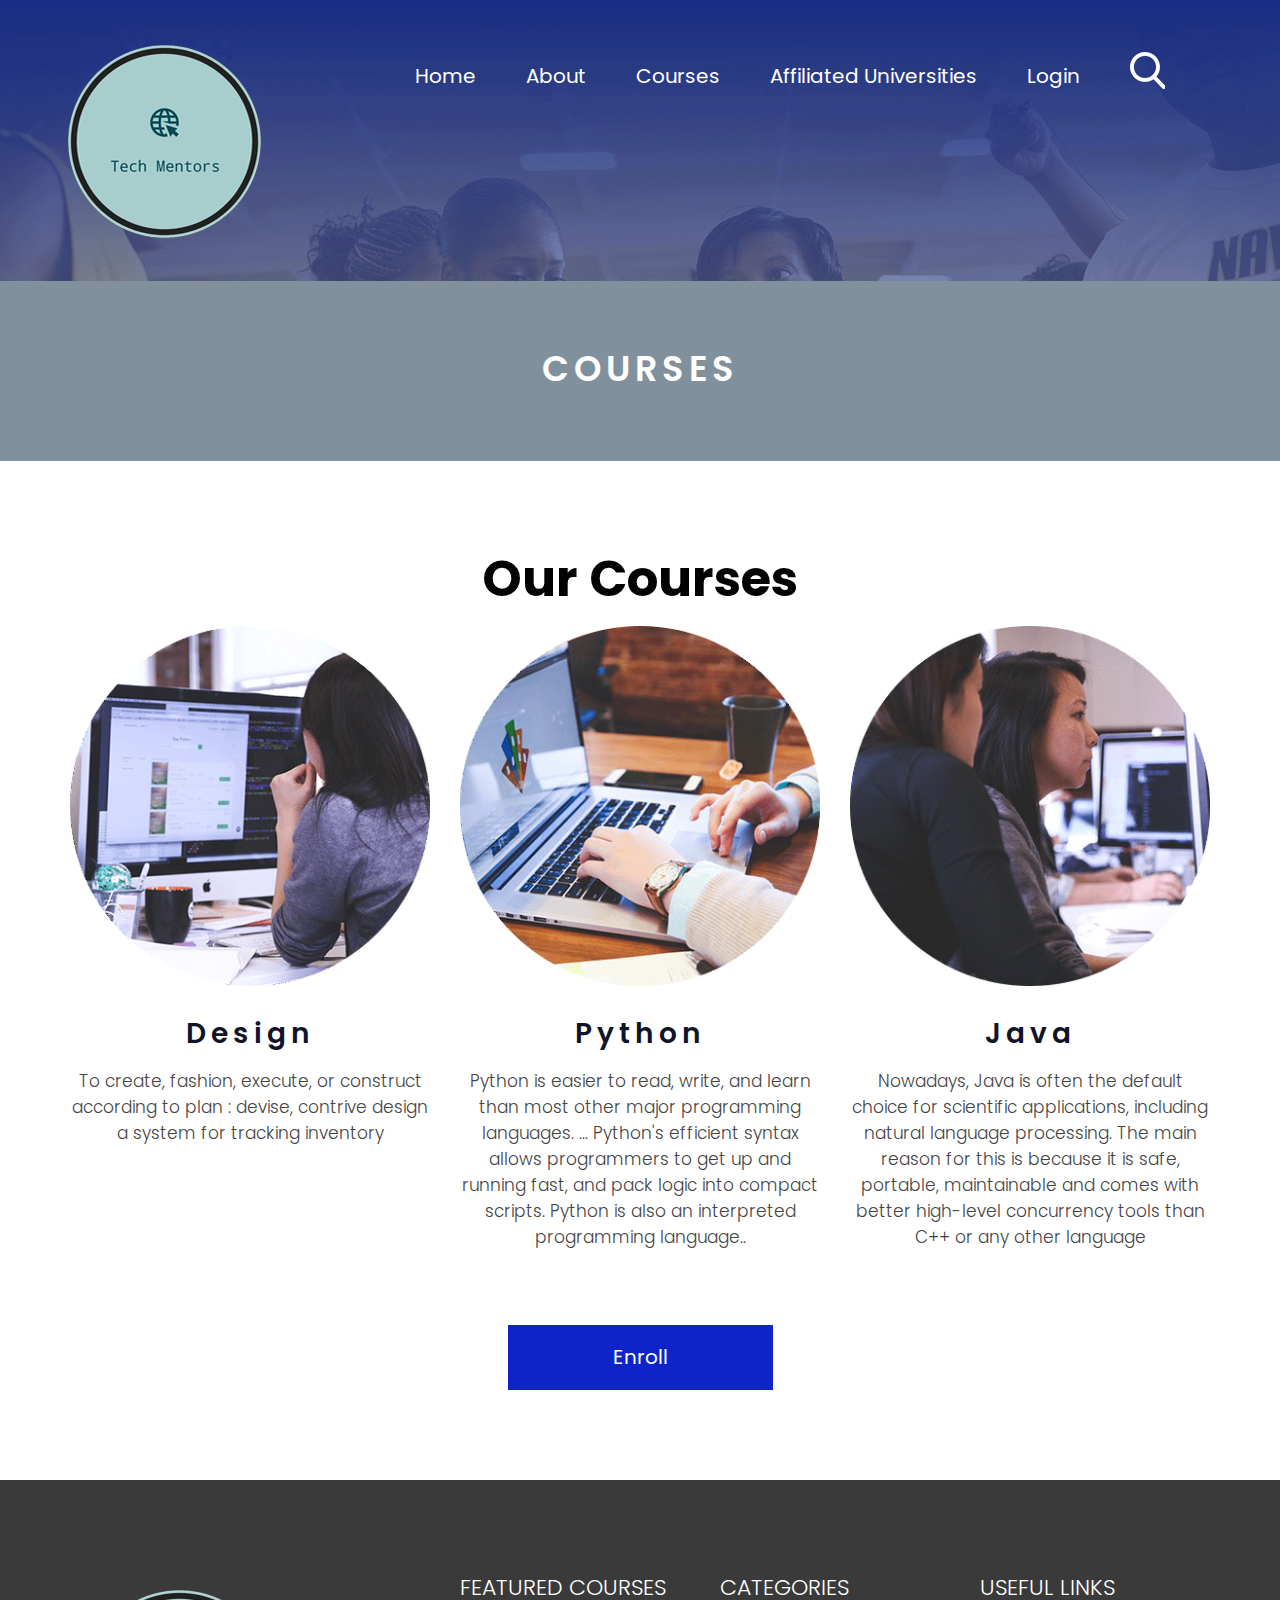
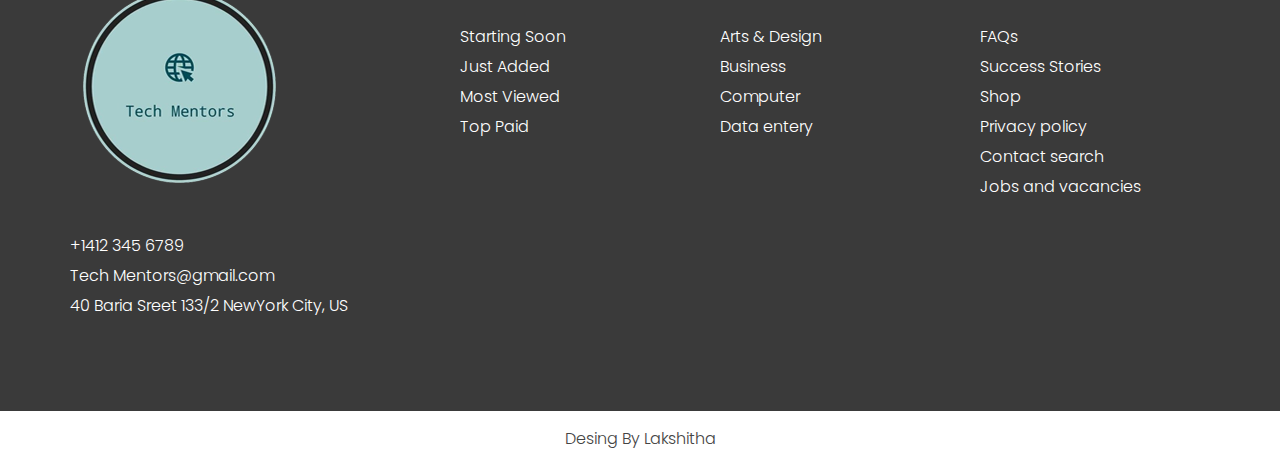
==== commit a36b37a3: "Lakshitha Bandara" ====
--- a/coaching.html
+++ b/coaching.html
@@ -109,9 +109,7 @@
                   <div class="full heading_s1">
                      <h2>Our Courses</h2>
                   </div>
-                  <div class="full">
-                     <p class="large">Lorem ipsum dolor sit amet, consectetur adipiscing elit, sed do eiusmod tempor incididunt ut labore et dolore magna aliqua. Ut enim ad minim veniam, quis nostrud exercitation ullamco laboris nisi ut aliquip ex ea commodo</p>
-                  </div>
+                  
                </div>
             </div>
             <div class="row">
